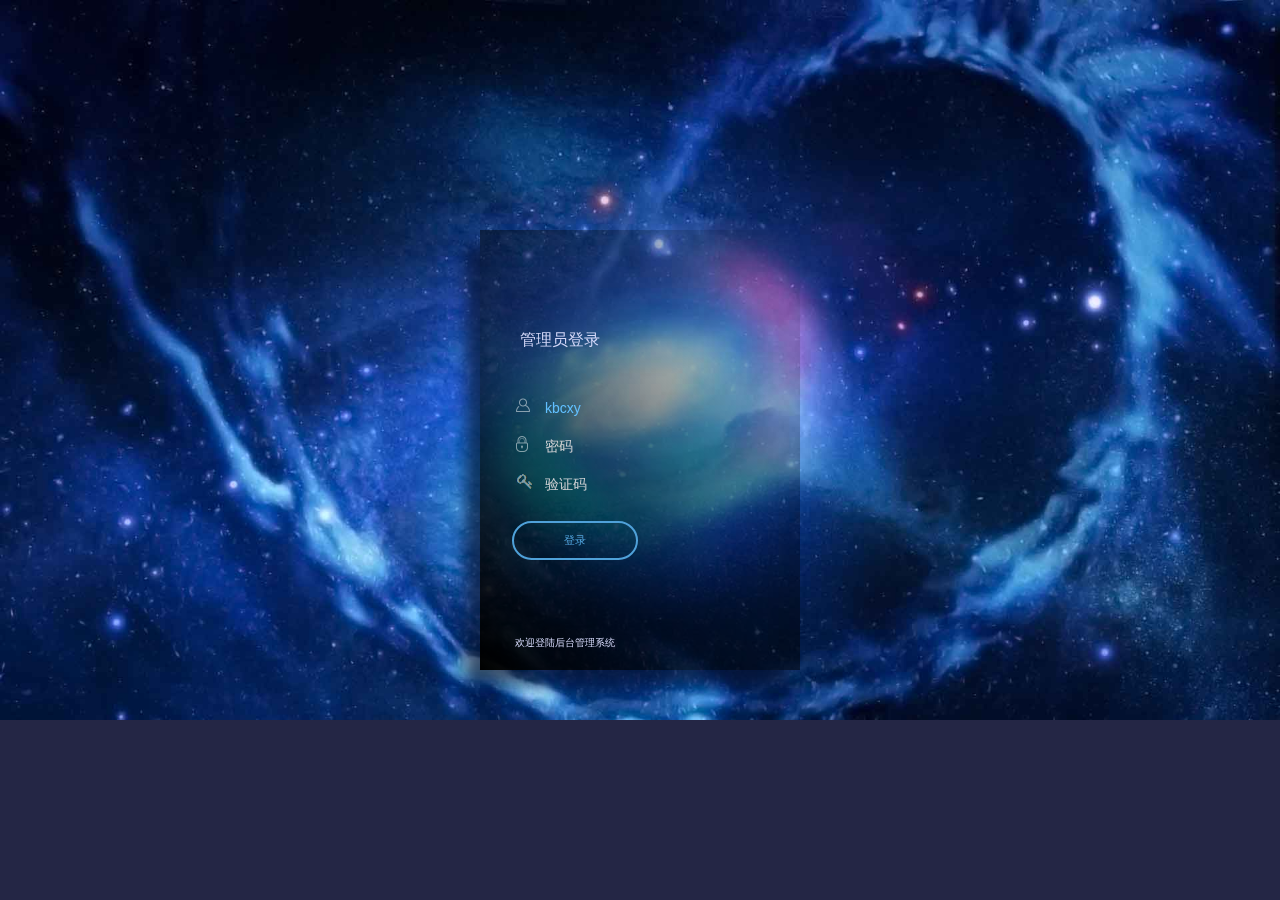
==== src/main/resources/static/index.html @ 149829fb "添加前端页面" ====
<!DOCTYPE html PUBLIC "-//W3C//DTD XHTML 1.0 Transitional//EN" "http://www.w3.org/TR/xhtml1/DTD/xhtml1-transitional.dtd">

<html xmlns="http://www.w3.org/1999/xhtml" >
<head>
	<meta charset="UTF-8">
	<meta http-equiv="X-UA-Compatible" content="IE=edge,chrome=1"> 
	<meta name="viewport" content="width=device-width, initial-scale=1.0">
    <meta http-equiv="pragma" content="no-cache">
    <meta http-equiv="cache-control" content="no-cache">
    <meta http-equiv="expires" content="0"> 
	<title>登录界面</title>
    <link href="css/default.css" rel="stylesheet" type="text/css" />
	<!--必要样式-->
    <link href="css/styles.css" rel="stylesheet" type="text/css" />
    <link href="css/demo.css" rel="stylesheet" type="text/css" />
    <link href="css/loaders.css" rel="stylesheet" type="text/css" />
</head>
<body>
	<div class='login'>
	  <div class='login_title'>
	    <span>管理员登录</span>
	  </div>
	  <div class='login_fields'>
	    <div class='login_fields__user'>
	      <div class='icon'>
	        <img alt="" src='img/user_icon_copy.png'>
	      </div>
	      <input name="login" placeholder='用户名' maxlength="16" type='text' autocomplete="off" value="kbcxy"/>
	        <div class='validation'>
	          <img alt="" src='img/tick.png'>
	        </div>
	    </div>
	    <div class='login_fields__password'>
	      <div class='icon'>
	        <img alt="" src='img/lock_icon_copy.png'>
	      </div>
	      <input name="pwd" placeholder='密码' maxlength="16" type='text' autocomplete="off">
	      <div class='validation'>
	        <img alt="" src='img/tick.png'>
	      </div>
	    </div>
	    <div class='login_fields__password'>
	      <div class='icon'>
	        <img alt="" src='img/key.png'>
	      </div>
	      <input name="code" placeholder='验证码' maxlength="4" type='text' name="ValidateNum" autocomplete="off">
	      <div class='validation' style="opacity: 1; right: -5px;top: -3px;">
          <canvas class="J_codeimg" id="myCanvas" onclick="Code();">对不起，您的浏览器不支持canvas，请下载最新版浏览器!</canvas>
	      </div>
	    </div>
	    <div class='login_fields__submit'>
	      <input type='button' value='登录'>
	    </div>
	  </div>
	  <div class='success'>
	  </div>
	  <div class='disclaimer'>
	    <p>欢迎登陆后台管理系统</p>
	  </div>
	</div>
	<div class='authent'>
	  <div class="loader" style="height: 44px;width: 44px;margin-left: 28px;">
        <div class="loader-inner ball-clip-rotate-multiple">
            <div></div>
            <div></div>
            <div></div>
        </div>
        </div>
	  <p>认证中...</p>
	</div>
	<div class="OverWindows"></div>
    <link href="layui/css/layui.css" rel="stylesheet" type="text/css" />
	<script src="http://www.jq22.com/jquery/jquery-1.10.2.js"></script>
	<script type="text/javascript" src="js/jquery-ui.min.js"></script>
	<script type="text/javascript" src='js/stopExecutionOnTimeout.js?t=1'></script>
    <script src="layui/layui.js" type="text/javascript"></script>
    <script src="js/Particleground.js" type="text/javascript"></script>
    <script src="Js/Treatment.js" type="text/javascript"></script>
    <script src="js/jquery.mockjax.js" type="text/javascript"></script>
	<script type="text/javascript">
		var canGetCookie = 0;//是否支持存储Cookie 0 不支持 1 支持
		var ajaxmockjax = 1;//是否启用虚拟Ajax的请求响 0 不启用  1 启用
		//默认账号密码
		
		var truelogin = "kbcxy";
		var truepwd = "mcwjs";
		
		var CodeVal = 0;
	    Code();
	    function Code() {
			if(canGetCookie == 1){
				createCode("AdminCode");
				var AdminCode = getCookieValue("AdminCode");
				showCheck(AdminCode);
			}else{
				showCheck(createCode(""));
			}
	    }
	    function showCheck(a) {
			CodeVal = a;
	        var c = document.getElementById("myCanvas");
	        var ctx = c.getContext("2d");
	        ctx.clearRect(0, 0, 1000, 1000);
	        ctx.font = "80px 'Hiragino Sans GB'";
	        ctx.fillStyle = "#E8DFE8";
	        ctx.fillText(a, 0, 100);
	    }
	    $(document).keypress(function (e) {
	        // 回车键事件  
	        if (e.which == 13) {
	            $('input[type="button"]').click();
	        }
	    });
	    //粒子背景特效
	    $('body').particleground({
	        dotColor: '#E8DFE8',
	        lineColor: '#133b88'
	    });
	    $('input[name="pwd"]').focus(function () {
	        $(this).attr('type', 'password');
	    });
	    $('input[type="text"]').focus(function () {
	        $(this).prev().animate({ 'opacity': '1' }, 200);
	    });
	    $('input[type="text"],input[type="password"]').blur(function () {
	        $(this).prev().animate({ 'opacity': '.5' }, 200);
	    });
	    $('input[name="login"],input[name="pwd"]').keyup(function () {
	        var Len = $(this).val().length;
	        if (!$(this).val() == '' && Len >= 5) {
	            $(this).next().animate({
	                'opacity': '1',
	                'right': '30'
	            }, 200);
	        } else {
	            $(this).next().animate({
	                'opacity': '0',
	                'right': '20'
	            }, 200);
	        }
	    });
	    var open = 0;
	    layui.use('layer', function () {
			var msgalert = '默认账号:' + truelogin + '<br/> 默认密码:' + truepwd;
    		var index = layer.alert(msgalert, { icon: 6, time: 4000, offset: 't', closeBtn: 0, title: '友情提示', btn: [], anim: 2, shade: 0 });  
			layer.style(index, {
				color: '#777'
			}); 
	        //非空验证
	        $('input[type="button"]').click(function () {
	            var login = $('input[name="login"]').val();
	            var pwd = $('input[name="pwd"]').val();
	            var code = $('input[name="code"]').val();
	            if (login == '') {
	                ErroAlert('请输入您的账号');
	            } else if (pwd == '') {
	                ErroAlert('请输入密码');
	            } else if (code == '' || code.length != 4) {
	                ErroAlert('输入验证码');
	            } else {
	                //认证中..
	                fullscreen();
	                $('.login').addClass('test'); //倾斜特效
	                setTimeout(function () {
	                    $('.login').addClass('testtwo'); //平移特效
	                }, 300);
	                setTimeout(function () {
	                    $('.authent').show().animate({ right: -320 }, {
	                        easing: 'easeOutQuint',
	                        duration: 600,
	                        queue: false
	                    });
	                    $('.authent').animate({ opacity: 1 }, {
	                        duration: 200,
	                        queue: false
	                    }).addClass('visible');
	                }, 500);

	                //登陆
	                var JsonData = { login: login, pwd: pwd, code: code };
					//此处做为ajax内部判断
					var url = "";
					if(JsonData.login == truelogin && JsonData.pwd == truepwd && JsonData.code.toUpperCase() == CodeVal.toUpperCase()){
						url = "Ajax/Login";
					}else{
						url = "Ajax/LoginFalse";
					}
					
					
	                AjaxPost(url, JsonData,
	                                function () {
	                                    //ajax加载中
	                                },
	                                function (data) {
	                                    //ajax返回 
	                                    //认证完成
	                                    setTimeout(function () {
	                                        $('.authent').show().animate({ right: 90 }, {
	                                            easing: 'easeOutQuint',
	                                            duration: 600,
	                                            queue: false
	                                        });
	                                        $('.authent').animate({ opacity: 0 }, {
	                                            duration: 200,
	                                            queue: false
	                                        }).addClass('visible');
	                                        $('.login').removeClass('testtwo'); //平移特效
	                                    }, 2000);
	                                    setTimeout(function () {
	                                        $('.authent').hide();
	                                        $('.login').removeClass('test');
	                                        if (data.Status == 'ok') {
	                                            //登录成功
	                                            $('.login div').fadeOut(100);
	                                            $('.success').fadeIn(1000);
	                                            $('.success').html(data.Text);
												//跳转操作
												
	                                        } else {
	                                            AjaxErro(data);
	                                        }
	                                    }, 2400);
	                                })
	            }
	        })
	    })
	    var fullscreen = function () {
	        elem = document.body;
	        if (elem.webkitRequestFullScreen) {
	            elem.webkitRequestFullScreen();
	        } else if (elem.mozRequestFullScreen) {
	            elem.mozRequestFullScreen();
	        } else if (elem.requestFullScreen) {
	            elem.requestFullscreen();
	        } else {
	            //浏览器不支持全屏API或已被禁用  
	        }
	    }  
		if(ajaxmockjax == 1){
			$.mockjax({  
				url: 'Ajax/Login',  
				status: 200,  
				responseTime: 50,          
				responseText: {"Status":"ok","Text":"登陆成功<br /><br />欢迎回来"}  
			}); 
			$.mockjax({  
				url: 'Ajax/LoginFalse',  
				status: 200,  
				responseTime: 50,          
				responseText: {"Status":"Erro","Erro":"账号名或密码或验证码有误"}
			});   
		}
    </script>
</body>
</html>
---- src/main/resources/static/css/default.css ----
@font-face {
	font-family: 'icomoon';
	src:url('/Admin/Login/fonts/icomoon.eot?rretjt');
	src:url('/Admin/Login/fonts/icomoon.eot?#iefixrretjt') format('embedded-opentype'),
		url('/Admin/Login/fonts/icomoon.woff?rretjt') format('woff'),
		url('/Admin/Login/fonts/icomoon.ttf?rretjt') format('truetype'),
		url('/Admin/Login/fonts/icomoon.svg?rretjt#icomoon') format('svg');
	font-weight: normal;
	font-style: normal;
}

[class^="icon-"], [class*=" icon-"] {
	font-family: 'icomoon';
	speak: none;
	font-style: normal;
	font-weight: normal;
	font-variant: normal;
	text-transform: none;
	line-height: 1;

	/* Better Font Rendering =========== */
	-webkit-font-smoothing: antialiased;
	-moz-osx-font-smoothing: grayscale;
}

body, html {padding: 0; margin: 0;}


/* Clearfix hack by Nicolas Gallagher: http://nicolasgallagher.com/micro-clearfix-hack/ */
.clearfix:before,
.clearfix:after {
	content: " ";
	display: table;
}

.clearfix:after {
	clear: both;
}

body{
	font-family: "Segoe UI", "Lucida Grande", Helvetica, Arial, "Microsoft YaHei", FreeSans, Arimo, "Droid Sans", "wenquanyi micro hei", "Hiragino Sans GB", "Hiragino Sans GB W3", "FontAwesome", sans-serif;
}
a{color: #2fa0ec;text-decoration: none;outline: none;}
a:hover,a:focus{color:#74777b;}
---- src/main/resources/static/css/styles.css ----
body {
  -webkit-perspective: 800px;
          perspective: 800px;
  height: 100vh;
  margin: 0;
  overflow: hidden;
  font-family: 'Gudea', sans-serif;
  background: #EA5C54;
  /* Old browsers */
  /* FF3.6+ */
 
  /* W3C */
  filter: progid:DXImageTransform.Microsoft.gradient( startColorstr='#EA5C54 ', endColorstr='#bb6dec',GradientType=1 );
  /* IE6-9 fallback on horizontal gradient */
}
body ::-webkit-input-placeholder {
  color: #4E546D;
}
body .authent {
  box-shadow: 0px 20px 30px 3px rgba(0, 0, 0, 0.55);
  display: none;
  background: #35394a;
  /* Old browsers */
  /* FF3.6+ */

  /* Chrome10+,Safari5.1+ */
  /* Opera 11.10+ */
  /* IE10+ */
  background: linear-gradient(230deg, rgba(53, 57, 74, 0) 0%, rgb(0, 0, 0) 100%);
  /* W3C */
  filter: progid:DXImageTransform.Microsoft.gradient( startColorstr='rgba(53, 57, 74, 0)', endColorstr='rgb(0, 0, 0)',GradientType=1 );
  /* IE6-9 fallback on horizontal gradient */
  position: absolute;
  left: 0;
  right: 90px;
  margin: auto;
  width: 100px;
  color: white;
  text-transform: uppercase;
  letter-spacing: 1px;
  text-align: center;
  padding: 20px 70px;
  top: 200px;
  bottom: 0;
  height: 70px;
  opacity: 0;
}
body .authent p {
  text-align: center;
  color: white;
}
body .success {
  display: none;
  color: #d5d8e2;
}
body .success p {
  font-size: 14px;
}
body p {
  color: #D3D7F7;
  font-size: 10px;
  text-align: left;
}
body .testtwo {
  left: -320px !important;
}
body .test {
  box-shadow: 0px 20px 30px 3px rgba(0, 0, 0, 0.55);
  pointer-events: none;
  top: -100px !important;
  -webkit-transform: rotateX(70deg) scale(0.8) !important;
          transform: rotateX(70deg) scale(0.8) !important;
  opacity: .6 !important;
  -webkit-filter: blur(1px);
          filter: blur(1px);
}
body .login 
{
  box-shadow: -15px 15px 15px rgba(6, 17, 47, 0.7);
  opacity: 1;
  top: 20px;
  -webkit-transition-timing-function: cubic-bezier(0.68, -0.25, 0.265, 0.85);
  -webkit-transition-property: -webkit-transform,opacity,box-shadow,top,left;
          transition-property: transform,opacity,box-shadow,top,left;
  -webkit-transition-duration: .5s;
          transition-duration: .5s;
  -webkit-transform-origin: 161px 100%;
      -ms-transform-origin: 161px 100%;
          transform-origin: 161px 100%;
  -webkit-transform: rotateX(0deg);
          transform: rotateX(0deg);
  position: relative;
  width: 240px;
  /*border-top: 2px solid #D8312A;*/
  height: 300px;
  position: absolute;
  left: 0;
  right: 0;
  margin: auto;
  top: 0;
  bottom: 0;
  padding: 100px 40px 40px 40px;
  background: #35394a;
  /* Old browsers */
  /* FF3.6+ */
  background: -webkit-gradient(linear, left bottom, right top, color-stop(0%, #35394a), color-stop(100%, rgb(0, 0, 0)));
  /* Chrome,Safari4+ */
  background: -webkit-linear-gradient(230deg, rgba(53, 57, 74, 0) 0%, rgb(0, 0, 0) 100%);
  /* Chrome10+,Safari5.1+ */
  /* Opera 11.10+ */
  /* IE10+ */
  background: linear-gradient(230deg, rgba(53, 57, 74, 0) 0%, rgb(0, 0, 0) 100%);
  /* W3C */
  filter: progid:DXImageTransform.Microsoft.gradient( startColorstr='rgba(53, 57, 74, 0)', endColorstr='rgb(0, 0, 0)',GradientType=1 );
  /* IE6-9 fallback on horizontal gradient */
}
body .login .validation {
  position: absolute;
  z-index: 1;
  right: 10px;
  top: 14px;
  opacity: 0;
}
body .login .disclaimer {
  position: absolute;
  bottom: 20px;
  left: 35px;
  width: 250px;
}
body .login_title {
  color: #D3D7F7;
  height: 60px;
  text-align: left;
  font-size: 16px;
}
body .login_fields {
  height: 208px;
  position: absolute;
  left: 0;
}
body .login_fields .icon {
  position: absolute;
  z-index: 1;
  left: 36px;
  top: 8px;
  opacity: .5;
}
body .login_fields input[type='password'],body .login_fields input[type='text'] {
  color: #61BFFF !important;
}
body .login_fields input[type='text'], body .login_fields input[type='password'] {
  color: #afb1be;
  width: 190px;
  margin-top: -2px;
  background: rgba(57, 61, 82, 0);
  left: 0;
  padding: 10px 65px;
  border-top: 2px solid rgba(57, 61, 82, 0);
  border-bottom: 2px solid rgba(57, 61, 82, 0);
  border-right: none;
  border-left: none;
  outline: none;
  font-family: 'Gudea', sans-serif;
  box-shadow: none;
}
body .login_fields__user, body .login_fields__password {
  position: relative;
}
body .login_fields__submit {
  position: relative;
  top: 17px;
  left: 0;
  width: 80%;
  right: 0;
  margin: auto;
}
body .login_fields__submit .forgot {
  float: right;
  font-size: 10px;
  margin-top: 11px;
  text-decoration: underline;
}
body .login_fields__submit .forgot a {
  color: #606479;
}
body .login_fields__submit input {
  border-radius: 50px;
  background: transparent;
  padding: 10px 50px;
  border: 2px solid #4FA1D9;
  color: #4FA1D9;
  text-transform: uppercase;
  font-size: 11px;
  -webkit-transition-property: background,color;
          transition-property: background,color;
  -webkit-transition-duration: .2s;
          transition-duration: .2s;
}
body .login_fields__submit input:focus {
  box-shadow: none;
  outline: none;
}
body .login_fields__submit input:hover {
  color: white;
  background: #4FA1D9;
  cursor: pointer;
  -webkit-transition-property: background,color;
          transition-property: background,color;
  -webkit-transition-duration: .2s;
          transition-duration: .2s;
}

/* Color Schemes */
.love {
  position: absolute;
  right: 20px;
  bottom: 0px;
  font-size: 11px;
  font-weight: normal;
}
.love p {
  color: white;
  font-weight: normal;
  font-family: 'Open Sans', sans-serif;
}
.love a {
  color: white;
  font-weight: 700;
  text-decoration: none;
}
.love img {
  position: relative;
  top: 3px;
  margin: 0px 4px;
  width: 10px;
}

.brand {
  position: absolute;
  left: 20px;
  bottom: 14px;
}
.brand img {
  width: 30px;
}
---- src/main/resources/static/css/demo.css ----
/**
*
*
*/

:-moz-placeholder { /* Mozilla Firefox 4 to 18 */
    color: #CECFD2; opacity:1; 
}

::-moz-placeholder { /* Mozilla Firefox 19+ */
    color: #CECFD2;opacity:1;
}

input:-ms-input-placeholder{
    color: #CECFD2;opacity:1;
}

input::-webkit-input-placeholder{
    color: #CECFD2;opacity:1;
}
html, body { padding: 0; margin: 0; height: 100%; font-size: 16px; background-repeat: no-repeat; background-position: left top; background-color: #242645; color: #fff; font-family: 'Source Sans Pro'; background-size: 100%; background-image: url(../img/Starry.jpg); }

h1 {
	font-size: 2.8em;
	font-weight: 700;
	letter-spacing: -1px;
	margin: 0.6rem 0; 
}
h1 > span {font-weight: 300; }
h2 {
	font-size: 1.15em;
	font-weight: 300;
	margin: 0.3rem 0; 
}
main {
	width: 95%;
	max-width: 1000px;
	margin: 4em auto;
	opacity: 0; 
}
main.loaded {transition: opacity .25s linear;opacity: 1; }
main header {width: 100%; }
main header > div {width: 50%; }
main header > .left, main header > .right {height: 100%; }
main .loaders {
	width: 100%;
	box-sizing: border-box;
	display: flex;
	flex: 0 1 auto;
	flex-direction: row;
	flex-wrap: wrap;
}
main .loaders .loader {
	box-sizing: border-box;
	display: flex;
	flex: 0 1 auto;
	flex-direction: column;
	flex-grow: 1;
	flex-shrink: 0;
	flex-basis: 25%;
	max-width: 25%;
	height: 200px;
	align-items: center;
	justify-content: center;
}
.J_codeimg
{
        width: 85px;
    height: 36px;
    padding: 3px;
    z-index: 0;
    color:#FFF;
}
---- src/main/resources/static/css/loaders.css ----
/**
 *
 * All animations must live in their own file
 * in the animations directory and be included
 * here.
 *
 */
/**
 * Styles shared by multiple animations
 */
@-webkit-keyframes scale {
  0% {
    -webkit-transform: scale(1);
            transform: scale(1);
    opacity: 1; }

  45% {
    -webkit-transform: scale(0.1);
            transform: scale(0.1);
    opacity: 0.7; }

  80% {
    -webkit-transform: scale(1);
            transform: scale(1);
    opacity: 1; } }
@keyframes scale {
  0% {
    -webkit-transform: scale(1);
            transform: scale(1);
    opacity: 1; }

  45% {
    -webkit-transform: scale(0.1);
            transform: scale(0.1);
    opacity: 0.7; }

  80% {
    -webkit-transform: scale(1);
            transform: scale(1);
    opacity: 1; } }

.ball-pulse > div:nth-child(0) {
  -webkit-animation: scale 0.75s 0s infinite cubic-bezier(.2, .68, .18, 1.08);
          animation: scale 0.75s 0s infinite cubic-bezier(.2, .68, .18, 1.08); }
.ball-pulse > div:nth-child(1) {
  -webkit-animation: scale 0.75s 0.12s infinite cubic-bezier(.2, .68, .18, 1.08);
          animation: scale 0.75s 0.12s infinite cubic-bezier(.2, .68, .18, 1.08); }
.ball-pulse > div:nth-child(2) {
  -webkit-animation: scale 0.75s 0.24s infinite cubic-bezier(.2, .68, .18, 1.08);
          animation: scale 0.75s 0.24s infinite cubic-bezier(.2, .68, .18, 1.08); }
.ball-pulse > div:nth-child(3) {
  -webkit-animation: scale 0.75s 0.36s infinite cubic-bezier(.2, .68, .18, 1.08);
          animation: scale 0.75s 0.36s infinite cubic-bezier(.2, .68, .18, 1.08); }
.ball-pulse > div {
  background-color: #fff;
  width: 15px;
  height: 15px;
  border-radius: 100%;
  margin: 2px;
  -webkit-animation-fill-mode: both;
          animation-fill-mode: both;
  display: inline-block; }

@-webkit-keyframes ball-pulse-sync {
  33% {
    -webkit-transform: translateY(10px);
            transform: translateY(10px); }

  66% {
    -webkit-transform: translateY(-10px);
            transform: translateY(-10px); }

  100% {
    -webkit-transform: translateY(0);
            transform: translateY(0); } }

@keyframes ball-pulse-sync {
  33% {
    -webkit-transform: translateY(10px);
            transform: translateY(10px); }

  66% {
    -webkit-transform: translateY(-10px);
            transform: translateY(-10px); }

  100% {
    -webkit-transform: translateY(0);
            transform: translateY(0); } }

.ball-pulse-sync > div:nth-child(0) {
  -webkit-animation: ball-pulse-sync 0.6s 0s infinite ease-in-out;
          animation: ball-pulse-sync 0.6s 0s infinite ease-in-out; }
.ball-pulse-sync > div:nth-child(1) {
  -webkit-animation: ball-pulse-sync 0.6s 0.07s infinite ease-in-out;
          animation: ball-pulse-sync 0.6s 0.07s infinite ease-in-out; }
.ball-pulse-sync > div:nth-child(2) {
  -webkit-animation: ball-pulse-sync 0.6s 0.14s infinite ease-in-out;
          animation: ball-pulse-sync 0.6s 0.14s infinite ease-in-out; }
.ball-pulse-sync > div:nth-child(3) {
  -webkit-animation: ball-pulse-sync 0.6s 0.21s infinite ease-in-out;
          animation: ball-pulse-sync 0.6s 0.21s infinite ease-in-out; }
.ball-pulse-sync > div {
  background-color: #fff;
  width: 15px;
  height: 15px;
  border-radius: 100%;
  margin: 2px;
  -webkit-animation-fill-mode: both;
          animation-fill-mode: both;
  display: inline-block; }

@-webkit-keyframes ball-scale {
  0% {
    -webkit-transform: scale(0);
            transform: scale(0); }

  100% {
    -webkit-transform: scale(1);
            transform: scale(1);
    opacity: 0; } }

@keyframes ball-scale {
  0% {
    -webkit-transform: scale(0);
            transform: scale(0); }

  100% {
    -webkit-transform: scale(1);
            transform: scale(1);
    opacity: 0; } }

.ball-scale > div {
  background-color: #fff;
  width: 15px;
  height: 15px;
  border-radius: 100%;
  margin: 2px;
  -webkit-animation-fill-mode: both;
          animation-fill-mode: both;
  display: inline-block;
  height: 60px;
  width: 60px;
  -webkit-animation: ball-scale 1s 0s ease-in-out infinite;
          animation: ball-scale 1s 0s ease-in-out infinite; }

@-webkit-keyframes rotate {
  0% {
    -webkit-transform: rotate(0deg);
            transform: rotate(0deg); }

  50% {
    -webkit-transform: rotate(180deg);
            transform: rotate(180deg); }

  100% {
    -webkit-transform: rotate(360deg);
            transform: rotate(360deg); } }

@keyframes rotate {
  0% {
    -webkit-transform: rotate(0deg);
            transform: rotate(0deg); }

  50% {
    -webkit-transform: rotate(180deg);
            transform: rotate(180deg); }

  100% {
    -webkit-transform: rotate(360deg);
            transform: rotate(360deg); } }

.ball-rotate {
  position: relative; }
  .ball-rotate > div {
    background-color: #fff;
    width: 15px;
    height: 15px;
    border-radius: 100%;
    margin: 2px;
    -webkit-animation-fill-mode: both;
            animation-fill-mode: both;
    position: relative; }
    .ball-rotate > div:first-child {
      -webkit-animation: rotate 1s 0s cubic-bezier(.7, -.13, .22, .86) infinite;
              animation: rotate 1s 0s cubic-bezier(.7, -.13, .22, .86) infinite; }
    .ball-rotate > div:before, .ball-rotate > div:after {
      background-color: #fff;
      width: 15px;
      height: 15px;
      border-radius: 100%;
      margin: 2px;
      content: "";
      position: absolute;
      opacity: 0.8; }
    .ball-rotate > div:before {
      top: 0px;
      left: -28px; }
    .ball-rotate > div:after {
      top: 0px;
      left: 25px; }

@keyframes rotate {
  0% {
    -webkit-transform: rotate(0deg) scale(1);
            transform: rotate(0deg) scale(1); }

  50% {
    -webkit-transform: rotate(180deg) scale(0.6);
            transform: rotate(180deg) scale(0.6); }

  100% {
    -webkit-transform: rotate(360deg) scale(1);
            transform: rotate(360deg) scale(1); } }

.ball-clip-rotate > div {
  background-color: #fff;
  width: 15px;
  height: 15px;
  border-radius: 100%;
  margin: 2px;
  -webkit-animation-fill-mode: both;
          animation-fill-mode: both;
  border: 2px solid #fff;
  border-bottom-color: transparent;
  height: 25px;
  width: 25px;
  background: transparent !important;
  display: inline-block;
  -webkit-animation: rotate 0.75s 0s linear infinite;
          animation: rotate 0.75s 0s linear infinite; }

@keyframes rotate {
  0% {
    -webkit-transform: rotate(0deg) scale(1);
            transform: rotate(0deg) scale(1); }

  50% {
    -webkit-transform: rotate(180deg) scale(0.6);
            transform: rotate(180deg) scale(0.6); }

  100% {
    -webkit-transform: rotate(360deg) scale(1);
            transform: rotate(360deg) scale(1); } }

@keyframes scale {
  30% {
    -webkit-transform: scale(0.3);
            transform: scale(0.3); }

  100% {
    -webkit-transform: scale(1);
            transform: scale(1); } }

.ball-clip-rotate-pulse {
  position: relative;
  -webkit-transform: translateY(-15px);
      -ms-transform: translateY(-15px);
          transform: translateY(-15px); }
  .ball-clip-rotate-pulse > div {
    -webkit-animation-fill-mode: both;
            animation-fill-mode: both;
    position: absolute;
    top: 0px;
    left: 0px;
    border-radius: 100%; }
    .ball-clip-rotate-pulse > div:first-child {
      background: #fff;
      height: 16px;
      width: 16px;
      top: 9px;
      left: 9px;
      -webkit-animation: scale 1s 0s cubic-bezier(.09, .57, .49, .9) infinite;
              animation: scale 1s 0s cubic-bezier(.09, .57, .49, .9) infinite; }
    .ball-clip-rotate-pulse > div:last-child {
      position: absolute;
      border: 2px solid #fff;
      width: 30px;
      height: 30px;
      background: transparent;
      border: 2px solid;
      border-color: #fff transparent #fff transparent;
      -webkit-animation: rotate 1s 0s cubic-bezier(.09, .57, .49, .9) infinite;
              animation: rotate 1s 0s cubic-bezier(.09, .57, .49, .9) infinite;
      -webkit-animation-duration: 1s;
              animation-duration: 1s; }

@keyframes rotate {
  0% {
    -webkit-transform: rotate(0deg) scale(1);
            transform: rotate(0deg) scale(1); }

  50% {
    -webkit-transform: rotate(180deg) scale(0.6);
            transform: rotate(180deg) scale(0.6); }

  100% {
    -webkit-transform: rotate(360deg) scale(1);
            transform: rotate(360deg) scale(1); } }

.ball-clip-rotate-multiple {
  position: relative; }
  .ball-clip-rotate-multiple > div {
    -webkit-animation-fill-mode: both;
            animation-fill-mode: both;
    position: absolute;
    left: 0px;
    top: 0px;
    border: 2px solid #fff;
    border-bottom-color: transparent;
    border-top-color: transparent;
    border-radius: 100%;
    height: 35px;
    width: 35px;
    -webkit-animation: rotate 1s 0s ease-in-out infinite;
            animation: rotate 1s 0s ease-in-out infinite; }
    .ball-clip-rotate-multiple > div:last-child {
      display: inline-block;
      top: 10px;
      left: 10px;
      width: 15px;
      height: 15px;
      -webkit-animation-duration: 0.5s;
              animation-duration: 0.5s;
      border-color: #fff transparent #fff transparent;
      -webkit-animation-direction: reverse;
              animation-direction: reverse; }

@-webkit-keyframes ball-scale-ripple {
  0% {
    -webkit-transform: scale(0.1);
            transform: scale(0.1);
    opacity: 1; }

  70% {
    -webkit-transform: scale(1);
            transform: scale(1);
    opacity: 0.7; }

  100% {
    opacity: 0.0; } }

@keyframes ball-scale-ripple {
  0% {
    -webkit-transform: scale(0.1);
            transform: scale(0.1);
    opacity: 1; }

  70% {
    -webkit-transform: scale(1);
            transform: scale(1);
    opacity: 0.7; }

  100% {
    opacity: 0.0; } }

.ball-scale-ripple > div {
  -webkit-animation-fill-mode: both;
          animation-fill-mode: both;
  height: 50px;
  width: 50px;
  border-radius: 100%;
  border: 2px solid #fff;
  -webkit-animation: ball-scale-ripple 1s 0s infinite cubic-bezier(.21, .53, .56, .8);
          animation: ball-scale-ripple 1s 0s infinite cubic-bezier(.21, .53, .56, .8); }

@-webkit-keyframes ball-scale-ripple-multiple {
  0% {
    -webkit-transform: scale(0.1);
            transform: scale(0.1);
    opacity: 1; }

  70% {
    -webkit-transform: scale(1);
            transform: scale(1);
    opacity: 0.7; }

  100% {
    opacity: 0.0; } }

@keyframes ball-scale-ripple-multiple {
  0% {
    -webkit-transform: scale(0.1);
            transform: scale(0.1);
    opacity: 1; }

  70% {
    -webkit-transform: scale(1);
            transform: scale(1);
    opacity: 0.7; }

  100% {
    opacity: 0.0; } }

.ball-scale-ripple-multiple {
  position: relative;
  -webkit-transform: translateY(-25px);
      -ms-transform: translateY(-25px);
          transform: translateY(-25px); }
  .ball-scale-ripple-multiple > div:nth-child(0) {
    -webkit-animation-delay: -0.2s;
            animation-delay: -0.2s; }
  .ball-scale-ripple-multiple > div:nth-child(1) {
    -webkit-animation-delay: 0s;
            animation-delay: 0s; }
  .ball-scale-ripple-multiple > div:nth-child(2) {
    -webkit-animation-delay: 0.2s;
            animation-delay: 0.2s; }
  .ball-scale-ripple-multiple > div:nth-child(3) {
    -webkit-animation-delay: 0.4s;
            animation-delay: 0.4s; }
  .ball-scale-ripple-multiple > div {
    -webkit-animation-fill-mode: both;
            animation-fill-mode: both;
    position: absolute;
    top: 0;
    left: 0;
    width: 50px;
    height: 50px;
    border-radius: 100%;
    border: 2px solid #fff;
    -webkit-animation: ball-scale-ripple-multiple 1.25s 0s infinite cubic-bezier(.21, .53, .56, .8);
            animation: ball-scale-ripple-multiple 1.25s 0s infinite cubic-bezier(.21, .53, .56, .8); }

@-webkit-keyframes ball-beat {
  50% {
    opacity: 0.2;
    -webkit-transform: scale(0.75);
            transform: scale(0.75); }

  100% {
    opacity: 1;
    -webkit-transform: scale(1);
            transform: scale(1); } }

@keyframes ball-beat {
  50% {
    opacity: 0.2;
    -webkit-transform: scale(0.75);
            transform: scale(0.75); }

  100% {
    opacity: 1;
    -webkit-transform: scale(1);
            transform: scale(1); } }

.ball-beat > div {
  background-color: #fff;
  width: 15px;
  height: 15px;
  border-radius: 100%;
  margin: 2px;
  -webkit-animation-fill-mode: both;
          animation-fill-mode: both;
  display: inline-block;
  -webkit-animation: ball-beat 0.7s 0s infinite linear;
          animation: ball-beat 0.7s 0s infinite linear; }
  .ball-beat > div:nth-child(2n-1) {
    -webkit-animation-delay: 0.35s !important;
            animation-delay: 0.35s !important; }

@-webkit-keyframes ball-scale-multiple {
  0% {
    -webkit-transform: scale(0);
            transform: scale(0);
    opacity: 0; }

  5% {
    opacity: 1; }

  100% {
    -webkit-transform: scale(1);
            transform: scale(1);
    opacity: 0; } }

@keyframes ball-scale-multiple {
  0% {
    -webkit-transform: scale(0);
            transform: scale(0);
    opacity: 0; }

  5% {
    opacity: 1; }

  100% {
    -webkit-transform: scale(1);
            transform: scale(1);
    opacity: 0; } }

.ball-scale-multiple {
  position: relative;
  -webkit-transform: translateY(-30px);
      -ms-transform: translateY(-30px);
          transform: translateY(-30px); }
  .ball-scale-multiple > div:nth-child(2) {
    -webkit-animation-delay: 0.2s;
            animation-delay: 0.2s; }
  .ball-scale-multiple > div:nth-child(3) {
    -webkit-animation-delay: 0.4s;
            animation-delay: 0.4s; }
  .ball-scale-multiple > div {
    background-color: #fff;
    width: 15px;
    height: 15px;
    border-radius: 100%;
    margin: 2px;
    -webkit-animation-fill-mode: both;
            animation-fill-mode: both;
    position: absolute;
    left: 0px;
    top: 0px;
    opacity: 0;
    margin: 0;
    width: 60px;
    height: 60px;
    -webkit-animation: ball-scale-multiple 1s 0s linear infinite;
            animation: ball-scale-multiple 1s 0s linear infinite; }

@-webkit-keyframes ball-triangle-path-1 {
  33% {
    -webkit-transform: translate(25px, -50px);
            transform: translate(25px, -50px); }

  66% {
    -webkit-transform: translate(50px, 0px);
            transform: translate(50px, 0px); }

  100% {
    -webkit-transform: translate(0px, 0px);
            transform: translate(0px, 0px); } }

@keyframes ball-triangle-path-1 {
  33% {
    -webkit-transform: translate(25px, -50px);
            transform: translate(25px, -50px); }

  66% {
    -webkit-transform: translate(50px, 0px);
            transform: translate(50px, 0px); }

  100% {
    -webkit-transform: translate(0px, 0px);
            transform: translate(0px, 0px); } }

@-webkit-keyframes ball-triangle-path-2 {
  33% {
    -webkit-transform: translate(25px, 50px);
            transform: translate(25px, 50px); }

  66% {
    -webkit-transform: translate(-25px, 50px);
            transform: translate(-25px, 50px); }

  100% {
    -webkit-transform: translate(0px, 0px);
            transform: translate(0px, 0px); } }

@keyframes ball-triangle-path-2 {
  33% {
    -webkit-transform: translate(25px, 50px);
            transform: translate(25px, 50px); }

  66% {
    -webkit-transform: translate(-25px, 50px);
            transform: translate(-25px, 50px); }

  100% {
    -webkit-transform: translate(0px, 0px);
            transform: translate(0px, 0px); } }

@-webkit-keyframes ball-triangle-path-3 {
  33% {
    -webkit-transform: translate(-50px, 0px);
            transform: translate(-50px, 0px); }

  66% {
    -webkit-transform: translate(-25px, -50px);
            transform: translate(-25px, -50px); }

  100% {
    -webkit-transform: translate(0px, 0px);
            transform: translate(0px, 0px); } }

@keyframes ball-triangle-path-3 {
  33% {
    -webkit-transform: translate(-50px, 0px);
            transform: translate(-50px, 0px); }

  66% {
    -webkit-transform: translate(-25px, -50px);
            transform: translate(-25px, -50px); }

  100% {
    -webkit-transform: translate(0px, 0px);
            transform: translate(0px, 0px); } }

.ball-triangle-path {
  position: relative;
  -webkit-transform: translate(-25px, -25px);
      -ms-transform: translate(-25px, -25px);
          transform: translate(-25px, -25px); }
  .ball-triangle-path > div:nth-child(1) {
    -webkit-animation-name: ball-triangle-path-1;
            animation-name: ball-triangle-path-1;
    -webkit-animation-delay: 0;
            animation-delay: 0;
    -webkit-animation-duration: 2s;
            animation-duration: 2s;
    -webkit-animation-timing-function: ease-in-out;
            animation-timing-function: ease-in-out;
    -webkit-animation-iteration-count: infinite;
            animation-iteration-count: infinite; }
  .ball-triangle-path > div:nth-child(2) {
    -webkit-animation-name: ball-triangle-path-2;
            animation-name: ball-triangle-path-2;
    -webkit-animation-delay: 0;
            animation-delay: 0;
    -webkit-animation-duration: 2s;
            animation-duration: 2s;
    -webkit-animation-timing-function: ease-in-out;
            animation-timing-function: ease-in-out;
    -webkit-animation-iteration-count: infinite;
            animation-iteration-count: infinite; }
  .ball-triangle-path > div:nth-child(3) {
    -webkit-animation-name: ball-triangle-path-3;
            animation-name: ball-triangle-path-3;
    -webkit-animation-delay: 0;
            animation-delay: 0;
    -webkit-animation-duration: 2s;
            animation-duration: 2s;
    -webkit-animation-timing-function: ease-in-out;
            animation-timing-function: ease-in-out;
    -webkit-animation-iteration-count: infinite;
            animation-iteration-count: infinite; }
  .ball-triangle-path > div {
    -webkit-animation-fill-mode: both;
            animation-fill-mode: both;
    position: absolute;
    width: 10px;
    height: 10px;
    border-radius: 100%;
    border: 1px solid #fff; }
    .ball-triangle-path > div:nth-of-type(1) {
      top: 50px; }
    .ball-triangle-path > div:nth-of-type(2) {
      left: 25px; }
    .ball-triangle-path > div:nth-of-type(3) {
      top: 50px;
      left: 50px; }

@-webkit-keyframes ball-pulse-rise-even {
  0% {
    -webkit-transform: scale(1.1);
            transform: scale(1.1); }

  25% {
    -webkit-transform: translateY(-30px);
            transform: translateY(-30px); }

  50% {
    -webkit-transform: scale(0.4);
            transform: scale(0.4); }

  75% {
    -webkit-transform: translateY(30px);
            transform: translateY(30px); }

  100% {
    -webkit-transform: translateY(0);
            transform: translateY(0);
    -webkit-transform: scale(1);
            transform: scale(1); } }

@keyframes ball-pulse-rise-even {
  0% {
    -webkit-transform: scale(1.1);
            transform: scale(1.1); }

  25% {
    -webkit-transform: translateY(-30px);
            transform: translateY(-30px); }

  50% {
    -webkit-transform: scale(0.4);
            transform: scale(0.4); }

  75% {
    -webkit-transform: translateY(30px);
            transform: translateY(30px); }

  100% {
    -webkit-transform: translateY(0);
            transform: translateY(0);
    -webkit-transform: scale(1);
            transform: scale(1); } }

@-webkit-keyframes ball-pulse-rise-odd {
  0% {
    -webkit-transform: scale(0.4);
            transform: scale(0.4); }

  25% {
    -webkit-transform: translateY(30px);
            transform: translateY(30px); }

  50% {
    -webkit-transform: scale(1.1);
            transform: scale(1.1); }

  75% {
    -webkit-transform: translateY(-30px);
            transform: translateY(-30px); }

  100% {
    -webkit-transform: translateY(0);
            transform: translateY(0);
    -webkit-transform: scale(0.75);
            transform: scale(0.75); } }

@keyframes ball-pulse-rise-odd {
  0% {
    -webkit-transform: scale(0.4);
            transform: scale(0.4); }

  25% {
    -webkit-transform: translateY(30px);
            transform: translateY(30px); }

  50% {
    -webkit-transform: scale(1.1);
            transform: scale(1.1); }

  75% {
    -webkit-transform: translateY(-30px);
            transform: translateY(-30px); }

  100% {
    -webkit-transform: translateY(0);
            transform: translateY(0);
    -webkit-transform: scale(0.75);
            transform: scale(0.75); } }

.ball-pulse-rise > div {
  background-color: #fff;
  width: 15px;
  height: 15px;
  border-radius: 100%;
  margin: 2px;
  -webkit-animation-fill-mode: both;
          animation-fill-mode: both;
  display: inline-block;
  -webkit-animation-duration: 1s;
          animation-duration: 1s;
  -webkit-animation-timing-function: cubic-bezier(.15, .46, .9, .6);
          animation-timing-function: cubic-bezier(.15, .46, .9, .6);
  -webkit-animation-iteration-count: infinite;
          animation-iteration-count: infinite;
  -webkit-animation-delay: 0;
          animation-delay: 0; }
  .ball-pulse-rise > div:nth-child(2n) {
    -webkit-animation-name: ball-pulse-rise-even;
            animation-name: ball-pulse-rise-even; }
  .ball-pulse-rise > div:nth-child(2n-1) {
    -webkit-animation-name: ball-pulse-rise-odd;
            animation-name: ball-pulse-rise-odd; }

@-webkit-keyframes ball-grid-beat {
  50% {
    opacity: 0.7; }

  100% {
    opacity: 1; } }

@keyframes ball-grid-beat {
  50% {
    opacity: 0.7; }

  100% {
    opacity: 1; } }

.ball-grid-beat {
  width: 57px; }
  .ball-grid-beat > div:nth-child(1) {
    -webkit-animation-delay: 0.36s;
            animation-delay: 0.36s;
    -webkit-animation-duration: 0.96s;
            animation-duration: 0.96s; }
  .ball-grid-beat > div:nth-child(2) {
    -webkit-animation-delay: 0.4s;
            animation-delay: 0.4s;
    -webkit-animation-duration: 0.93s;
            animation-duration: 0.93s; }
  .ball-grid-beat > div:nth-child(3) {
    -webkit-animation-delay: 0.68s;
            animation-delay: 0.68s;
    -webkit-animation-duration: 1.19s;
            animation-duration: 1.19s; }
  .ball-grid-beat > div:nth-child(4) {
    -webkit-animation-delay: 0.41s;
            animation-delay: 0.41s;
    -webkit-animation-duration: 1.13s;
            animation-duration: 1.13s; }
  .ball-grid-beat > div:nth-child(5) {
    -webkit-animation-delay: 0.71s;
            animation-delay: 0.71s;
    -webkit-animation-duration: 1.34s;
            animation-duration: 1.34s; }
  .ball-grid-beat > div:nth-child(6) {
    -webkit-animation-delay: -0.15s;
            animation-delay: -0.15s;
    -webkit-animation-duration: 0.94s;
            animation-duration: 0.94s; }
  .ball-grid-beat > div:nth-child(7) {
    -webkit-animation-delay: -0.12s;
            animation-delay: -0.12s;
    -webkit-animation-duration: 1.2s;
            animation-duration: 1.2s; }
  .ball-grid-beat > div:nth-child(8) {
    -webkit-animation-delay: 0.01s;
            animation-delay: 0.01s;
    -webkit-animation-duration: 0.82s;
            animation-duration: 0.82s; }
  .ball-grid-beat > div:nth-child(9) {
    -webkit-animation-delay: 0.32s;
            animation-delay: 0.32s;
    -webkit-animation-duration: 1.19s;
            animation-duration: 1.19s; }
  .ball-grid-beat > div {
    background-color: #fff;
    width: 15px;
    height: 15px;
    border-radius: 100%;
    margin: 2px;
    -webkit-animation-fill-mode: both;
            animation-fill-mode: both;
    display: inline-block;
    float: left;
    -webkit-animation-name: ball-grid-beat;
            animation-name: ball-grid-beat;
    -webkit-animation-iteration-count: infinite;
            animation-iteration-count: infinite;
    -webkit-animation-delay: 0;
            animation-delay: 0; }

@-webkit-keyframes ball-grid-pulse {
  0% {
    -webkit-transform: scale(1);
            transform: scale(1); }

  50% {
    -webkit-transform: scale(0.5);
            transform: scale(0.5);
    opacity: 0.7; }

  100% {
    -webkit-transform: scale(1);
            transform: scale(1);
    opacity: 1; } }

@keyframes ball-grid-pulse {
  0% {
    -webkit-transform: scale(1);
            transform: scale(1); }

  50% {
    -webkit-transform: scale(0.5);
            transform: scale(0.5);
    opacity: 0.7; }

  100% {
    -webkit-transform: scale(1);
            transform: scale(1);
    opacity: 1; } }

.ball-grid-pulse {
  width: 57px; }
  .ball-grid-pulse > div:nth-child(1) {
    -webkit-animation-delay: -0.06s;
            animation-delay: -0.06s;
    -webkit-animation-duration: 0.72s;
            animation-duration: 0.72s; }
  .ball-grid-pulse > div:nth-child(2) {
    -webkit-animation-delay: 0.25s;
            animation-delay: 0.25s;
    -webkit-animation-duration: 1.02s;
            animation-duration: 1.02s; }
  .ball-grid-pulse > div:nth-child(3) {
    -webkit-animation-delay: -0.17s;
            animation-delay: -0.17s;
    -webkit-animation-duration: 1.28s;
            animation-duration: 1.28s; }
  .ball-grid-pulse > div:nth-child(4) {
    -webkit-animation-delay: 0.48s;
            animation-delay: 0.48s;
    -webkit-animation-duration: 1.42s;
            animation-duration: 1.42s; }
  .ball-grid-pulse > div:nth-child(5) {
    -webkit-animation-delay: 0.31s;
            animation-delay: 0.31s;
    -webkit-animation-duration: 1.45s;
            animation-duration: 1.45s; }
  .ball-grid-pulse > div:nth-child(6) {
    -webkit-animation-delay: 0.03s;
            animation-delay: 0.03s;
    -webkit-animation-duration: 1.18s;
            animation-duration: 1.18s; }
  .ball-grid-pulse > div:nth-child(7) {
    -webkit-animation-delay: 0.46s;
            animation-delay: 0.46s;
    -webkit-animation-duration: 0.87s;
            animation-duration: 0.87s; }
  .ball-grid-pulse > div:nth-child(8) {
    -webkit-animation-delay: 0.78s;
            animation-delay: 0.78s;
    -webkit-animation-duration: 1.45s;
            animation-duration: 1.45s; }
  .ball-grid-pulse > div:nth-child(9) {
    -webkit-animation-delay: 0.45s;
            animation-delay: 0.45s;
    -webkit-animation-duration: 1.06s;
            animation-duration: 1.06s; }
  .ball-grid-pulse > div {
    background-color: #fff;
    width: 15px;
    height: 15px;
    border-radius: 100%;
    margin: 2px;
    -webkit-animation-fill-mode: both;
            animation-fill-mode: both;
    display: inline-block;
    float: left;
    -webkit-animation-name: ball-grid-pulse;
            animation-name: ball-grid-pulse;
    -webkit-animation-iteration-count: infinite;
            animation-iteration-count: infinite;
    -webkit-animation-delay: 0;
            animation-delay: 0; }

@-webkit-keyframes ball-spin-fade-loader {
  50% {
    opacity: 0.3;
    -webkit-transform: scale(0.4);
            transform: scale(0.4); }

  100% {
    opacity: 1;
    -webkit-transform: scale(1);
            transform: scale(1); } }

@keyframes ball-spin-fade-loader {
  50% {
    opacity: 0.3;
    -webkit-transform: scale(0.4);
            transform: scale(0.4); }

  100% {
    opacity: 1;
    -webkit-transform: scale(1);
            transform: scale(1); } }

.ball-spin-fade-loader {
  position: relative; }
  .ball-spin-fade-loader > div:nth-child(1) {
    top: 25px;
    left: 0;
    -webkit-animation: ball-spin-fade-loader 1s 0s infinite linear;
            animation: ball-spin-fade-loader 1s 0s infinite linear; }
  .ball-spin-fade-loader > div:nth-child(2) {
    top: 17.04545px;
    left: 17.04545px;
    -webkit-animation: ball-spin-fade-loader 1s 0.12s infinite linear;
            animation: ball-spin-fade-loader 1s 0.12s infinite linear; }
  .ball-spin-fade-loader > div:nth-child(3) {
    top: 0;
    left: 25px;
    -webkit-animation: ball-spin-fade-loader 1s 0.24s infinite linear;
            animation: ball-spin-fade-loader 1s 0.24s infinite linear; }
  .ball-spin-fade-loader > div:nth-child(4) {
    top: -17.04545px;
    left: 17.04545px;
    -webkit-animation: ball-spin-fade-loader 1s 0.36s infinite linear;
            animation: ball-spin-fade-loader 1s 0.36s infinite linear; }
  .ball-spin-fade-loader > div:nth-child(5) {
    top: -25px;
    left: 0;
    -webkit-animation: ball-spin-fade-loader 1s 0.48s infinite linear;
            animation: ball-spin-fade-loader 1s 0.48s infinite linear; }
  .ball-spin-fade-loader > div:nth-child(6) {
    top: -17.04545px;
    left: -17.04545px;
    -webkit-animation: ball-spin-fade-loader 1s 0.6s infinite linear;
            animation: ball-spin-fade-loader 1s 0.6s infinite linear; }
  .ball-spin-fade-loader > div:nth-child(7) {
    top: 0;
    left: -25px;
    -webkit-animation: ball-spin-fade-loader 1s 0.72s infinite linear;
            animation: ball-spin-fade-loader 1s 0.72s infinite linear; }
  .ball-spin-fade-loader > div:nth-child(8) {
    top: 17.04545px;
    left: -17.04545px;
    -webkit-animation: ball-spin-fade-loader 1s 0.84s infinite linear;
            animation: ball-spin-fade-loader 1s 0.84s infinite linear; }
  .ball-spin-fade-loader > div {
    background-color: #fff;
    width: 15px;
    height: 15px;
    border-radius: 100%;
    margin: 2px;
    -webkit-animation-fill-mode: both;
            animation-fill-mode: both;
    position: absolute; }

@-webkit-keyframes ball-spin-loader {
  75% {
    opacity: 0.2; }

  100% {
    opacity: 1; } }

@keyframes ball-spin-loader {
  75% {
    opacity: 0.2; }

  100% {
    opacity: 1; } }

.ball-spin-loader {
  position: relative; }
  .ball-spin-loader > span:nth-child(1) {
    top: 45px;
    left: 0;
    -webkit-animation: ball-spin-loader 2s 0.9s infinite linear;
            animation: ball-spin-loader 2s 0.9s infinite linear; }
  .ball-spin-loader > span:nth-child(2) {
    top: 30.68182px;
    left: 30.68182px;
    -webkit-animation: ball-spin-loader 2s 1.8s infinite linear;
            animation: ball-spin-loader 2s 1.8s infinite linear; }
  .ball-spin-loader > span:nth-child(3) {
    top: 0;
    left: 45px;
    -webkit-animation: ball-spin-loader 2s 2.7s infinite linear;
            animation: ball-spin-loader 2s 2.7s infinite linear; }
  .ball-spin-loader > span:nth-child(4) {
    top: -30.68182px;
    left: 30.68182px;
    -webkit-animation: ball-spin-loader 2s 3.6s infinite linear;
            animation: ball-spin-loader 2s 3.6s infinite linear; }
  .ball-spin-loader > span:nth-child(5) {
    top: -45px;
    left: 0;
    -webkit-animation: ball-spin-loader 2s 4.5s infinite linear;
            animation: ball-spin-loader 2s 4.5s infinite linear; }
  .ball-spin-loader > span:nth-child(6) {
    top: -30.68182px;
    left: -30.68182px;
    -webkit-animation: ball-spin-loader 2s 5.4s infinite linear;
            animation: ball-spin-loader 2s 5.4s infinite linear; }
  .ball-spin-loader > span:nth-child(7) {
    top: 0;
    left: -45px;
    -webkit-animation: ball-spin-loader 2s 6.3s infinite linear;
            animation: ball-spin-loader 2s 6.3s infinite linear; }
  .ball-spin-loader > span:nth-child(8) {
    top: 30.68182px;
    left: -30.68182px;
    -webkit-animation: ball-spin-loader 2s 7.2s infinite linear;
            animation: ball-spin-loader 2s 7.2s infinite linear; }
  .ball-spin-loader > div {
    -webkit-animation-fill-mode: both;
            animation-fill-mode: both;
    position: absolute;
    width: 15px;
    height: 15px;
    border-radius: 100%;
    background: green; }

@-webkit-keyframes ball-zig {
  33% {
    -webkit-transform: translate(-15px, -30px);
            transform: translate(-15px, -30px); }

  66% {
    -webkit-transform: translate(15px, -30px);
            transform: translate(15px, -30px); }

  100% {
    -webkit-transform: translate(0, 0);
            transform: translate(0, 0); } }

@keyframes ball-zig {
  33% {
    -webkit-transform: translate(-15px, -30px);
            transform: translate(-15px, -30px); }

  66% {
    -webkit-transform: translate(15px, -30px);
            transform: translate(15px, -30px); }

  100% {
    -webkit-transform: translate(0, 0);
            transform: translate(0, 0); } }

@-webkit-keyframes ball-zag {
  33% {
    -webkit-transform: translate(15px, 30px);
            transform: translate(15px, 30px); }

  66% {
    -webkit-transform: translate(-15px, 30px);
            transform: translate(-15px, 30px); }

  100% {
    -webkit-transform: translate(0, 0);
            transform: translate(0, 0); } }

@keyframes ball-zag {
  33% {
    -webkit-transform: translate(15px, 30px);
            transform: translate(15px, 30px); }

  66% {
    -webkit-transform: translate(-15px, 30px);
            transform: translate(-15px, 30px); }

  100% {
    -webkit-transform: translate(0, 0);
            transform: translate(0, 0); } }

.ball-zig-zag {
  position: relative;
  -webkit-transform: translate(-15px, -15px);
      -ms-transform: translate(-15px, -15px);
          transform: translate(-15px, -15px); }
  .ball-zig-zag > div {
    background-color: #fff;
    width: 15px;
    height: 15px;
    border-radius: 100%;
    margin: 2px;
    -webkit-animation-fill-mode: both;
            animation-fill-mode: both;
    position: absolute;
    margin-left: 15px;
    top: 30px;
    left: 30px; }
    .ball-zig-zag > div:first-child {
      -webkit-animation: ball-zig 0.7s 0s infinite linear;
              animation: ball-zig 0.7s 0s infinite linear; }
    .ball-zig-zag > div:last-child {
      -webkit-animation: ball-zag 0.7s 0s infinite linear;
              animation: ball-zag 0.7s 0s infinite linear; }

@-webkit-keyframes ball-zig-deflect {
  17% {
    -webkit-transform: translate(-15px, -30px);
            transform: translate(-15px, -30px); }

  34% {
    -webkit-transform: translate(15px, -30px);
            transform: translate(15px, -30px); }

  50% {
    -webkit-transform: translate(0, 0);
            transform: translate(0, 0); }

  67% {
    -webkit-transform: translate(15px, -30px);
            transform: translate(15px, -30px); }

  84% {
    -webkit-transform: translate(-15px, -30px);
            transform: translate(-15px, -30px); }

  100% {
    -webkit-transform: translate(0, 0);
            transform: translate(0, 0); } }

@keyframes ball-zig-deflect {
  17% {
    -webkit-transform: translate(-15px, -30px);
            transform: translate(-15px, -30px); }

  34% {
    -webkit-transform: translate(15px, -30px);
            transform: translate(15px, -30px); }

  50% {
    -webkit-transform: translate(0, 0);
            transform: translate(0, 0); }

  67% {
    -webkit-transform: translate(15px, -30px);
            transform: translate(15px, -30px); }

  84% {
    -webkit-transform: translate(-15px, -30px);
            transform: translate(-15px, -30px); }

  100% {
    -webkit-transform: translate(0, 0);
            transform: translate(0, 0); } }

@-webkit-keyframes ball-zag-deflect {
  17% {
    -webkit-transform: translate(15px, 30px);
            transform: translate(15px, 30px); }

  34% {
    -webkit-transform: translate(-15px, 30px);
            transform: translate(-15px, 30px); }

  50% {
    -webkit-transform: translate(0, 0);
            transform: translate(0, 0); }

  67% {
    -webkit-transform: translate(-15px, 30px);
            transform: translate(-15px, 30px); }

  84% {
    -webkit-transform: translate(15px, 30px);
            transform: translate(15px, 30px); }

  100% {
    -webkit-transform: translate(0, 0);
            transform: translate(0, 0); } }

@keyframes ball-zag-deflect {
  17% {
    -webkit-transform: translate(15px, 30px);
            transform: translate(15px, 30px); }

  34% {
    -webkit-transform: translate(-15px, 30px);
            transform: translate(-15px, 30px); }

  50% {
    -webkit-transform: translate(0, 0);
            transform: translate(0, 0); }

  67% {
    -webkit-transform: translate(-15px, 30px);
            transform: translate(-15px, 30px); }

  84% {
    -webkit-transform: translate(15px, 30px);
            transform: translate(15px, 30px); }

  100% {
    -webkit-transform: translate(0, 0);
            transform: translate(0, 0); } }

.ball-zig-zag-deflect {
  position: relative;
  -webkit-transform: translate(-15px, -15px);
      -ms-transform: translate(-15px, -15px);
          transform: translate(-15px, -15px); }
  .ball-zig-zag-deflect > div {
    background-color: #fff;
    width: 15px;
    height: 15px;
    border-radius: 100%;
    margin: 2px;
    -webkit-animation-fill-mode: both;
            animation-fill-mode: both;
    position: absolute;
    margin-left: 15px;
    top: 30px;
    left: 30px; }
    .ball-zig-zag-deflect > div:first-child {
      -webkit-animation: ball-zig-deflect 1.5s 0s infinite linear;
              animation: ball-zig-deflect 1.5s 0s infinite linear; }
    .ball-zig-zag-deflect > div:last-child {
      -webkit-animation: ball-zag-deflect 1.5s 0s infinite linear;
              animation: ball-zag-deflect 1.5s 0s infinite linear; }

/**
 * Lines
 */
@-webkit-keyframes line-scale {
  0% {
    -webkit-transform: scaley(1);
            transform: scaley(1); }

  50% {
    -webkit-transform: scaley(0.4);
            transform: scaley(0.4); }

  100% {
    -webkit-transform: scaley(1);
            transform: scaley(1); } }
@keyframes line-scale {
  0% {
    -webkit-transform: scaley(1);
            transform: scaley(1); }

  50% {
    -webkit-transform: scaley(0.4);
            transform: scaley(0.4); }

  100% {
    -webkit-transform: scaley(1);
            transform: scaley(1); } }

.line-scale > div:nth-child(1) {
  -webkit-animation: line-scale 1s 0.1s infinite cubic-bezier(.2, .68, .18, 1.08);
          animation: line-scale 1s 0.1s infinite cubic-bezier(.2, .68, .18, 1.08); }
.line-scale > div:nth-child(2) {
  -webkit-animation: line-scale 1s 0.2s infinite cubic-bezier(.2, .68, .18, 1.08);
          animation: line-scale 1s 0.2s infinite cubic-bezier(.2, .68, .18, 1.08); }
.line-scale > div:nth-child(3) {
  -webkit-animation: line-scale 1s 0.3s infinite cubic-bezier(.2, .68, .18, 1.08);
          animation: line-scale 1s 0.3s infinite cubic-bezier(.2, .68, .18, 1.08); }
.line-scale > div:nth-child(4) {
  -webkit-animation: line-scale 1s 0.4s infinite cubic-bezier(.2, .68, .18, 1.08);
          animation: line-scale 1s 0.4s infinite cubic-bezier(.2, .68, .18, 1.08); }
.line-scale > div:nth-child(5) {
  -webkit-animation: line-scale 1s 0.5s infinite cubic-bezier(.2, .68, .18, 1.08);
          animation: line-scale 1s 0.5s infinite cubic-bezier(.2, .68, .18, 1.08); }
.line-scale > div {
  background-color: #fff;
  width: 4px;
  height: 35px;
  border-radius: 2px;
  margin: 2px;
  -webkit-animation-fill-mode: both;
          animation-fill-mode: both;
  display: inline-block; }

@-webkit-keyframes line-scale-party {
  0% {
    -webkit-transform: scale(1);
            transform: scale(1); }

  50% {
    -webkit-transform: scale(0.5);
            transform: scale(0.5); }

  100% {
    -webkit-transform: scale(1);
            transform: scale(1); } }

@keyframes line-scale-party {
  0% {
    -webkit-transform: scale(1);
            transform: scale(1); }

  50% {
    -webkit-transform: scale(0.5);
            transform: scale(0.5); }

  100% {
    -webkit-transform: scale(1);
            transform: scale(1); } }

.line-scale-party > div:nth-child(1) {
  -webkit-animation-delay: 0.77s;
          animation-delay: 0.77s;
  -webkit-animation-duration: 1.26s;
          animation-duration: 1.26s; }
.line-scale-party > div:nth-child(2) {
  -webkit-animation-delay: 0.29s;
          animation-delay: 0.29s;
  -webkit-animation-duration: 0.43s;
          animation-duration: 0.43s; }
.line-scale-party > div:nth-child(3) {
  -webkit-animation-delay: 0.28s;
          animation-delay: 0.28s;
  -webkit-animation-duration: 1.01s;
          animation-duration: 1.01s; }
.line-scale-party > div:nth-child(4) {
  -webkit-animation-delay: 0.74s;
          animation-delay: 0.74s;
  -webkit-animation-duration: 0.73s;
          animation-duration: 0.73s; }
.line-scale-party > div {
  background-color: #fff;
  width: 4px;
  height: 35px;
  border-radius: 2px;
  margin: 2px;
  -webkit-animation-fill-mode: both;
          animation-fill-mode: both;
  display: inline-block;
  -webkit-animation-name: line-scale-party;
          animation-name: line-scale-party;
  -webkit-animation-iteration-count: infinite;
          animation-iteration-count: infinite;
  -webkit-animation-delay: 0;
          animation-delay: 0; }

@-webkit-keyframes line-scale-pulse-out {
  0% {
    -webkit-transform: scaley(1);
            transform: scaley(1); }

  50% {
    -webkit-transform: scaley(0.4);
            transform: scaley(0.4); }

  100% {
    -webkit-transform: scaley(1);
            transform: scaley(1); } }

@keyframes line-scale-pulse-out {
  0% {
    -webkit-transform: scaley(1);
            transform: scaley(1); }

  50% {
    -webkit-transform: scaley(0.4);
            transform: scaley(0.4); }

  100% {
    -webkit-transform: scaley(1);
            transform: scaley(1); } }

.line-scale-pulse-out > div {
  background-color: #fff;
  width: 4px;
  height: 35px;
  border-radius: 2px;
  margin: 2px;
  -webkit-animation-fill-mode: both;
          animation-fill-mode: both;
  display: inline-block;
  -webkit-animation: line-scale-pulse-out 0.9s 0s infinite cubic-bezier(.85, .25, .37, .85);
          animation: line-scale-pulse-out 0.9s 0s infinite cubic-bezier(.85, .25, .37, .85); }
  .line-scale-pulse-out > div:nth-child(2), .line-scale-pulse-out > div:nth-child(4) {
    -webkit-animation-delay: 0.2s !important;
            animation-delay: 0.2s !important; }
  .line-scale-pulse-out > div:nth-child(1), .line-scale-pulse-out > div:nth-child(5) {
    -webkit-animation-delay: 0.4s !important;
            animation-delay: 0.4s !important; }

@-webkit-keyframes line-scale-pulse-out-rapid {
  0% {
    -webkit-transform: scaley(1);
            transform: scaley(1); }

  80% {
    -webkit-transform: scaley(0.3);
            transform: scaley(0.3); }

  90% {
    -webkit-transform: scaley(1);
            transform: scaley(1); } }

@keyframes line-scale-pulse-out-rapid {
  0% {
    -webkit-transform: scaley(1);
            transform: scaley(1); }

  80% {
    -webkit-transform: scaley(0.3);
            transform: scaley(0.3); }

  90% {
    -webkit-transform: scaley(1);
            transform: scaley(1); } }

.line-scale-pulse-out-rapid > div {
  background-color: #fff;
  width: 4px;
  height: 35px;
  border-radius: 2px;
  margin: 2px;
  -webkit-animation-fill-mode: both;
          animation-fill-mode: both;
  display: inline-block;
  -webkit-animation: line-scale-pulse-out-rapid 0.9s 0s infinite cubic-bezier(.11, .49, .38, .78);
          animation: line-scale-pulse-out-rapid 0.9s 0s infinite cubic-bezier(.11, .49, .38, .78); }
  .line-scale-pulse-out-rapid > div:nth-child(2), .line-scale-pulse-out-rapid > div:nth-child(4) {
    -webkit-animation-delay: 0.25s !important;
            animation-delay: 0.25s !important; }
  .line-scale-pulse-out-rapid > div:nth-child(1), .line-scale-pulse-out-rapid > div:nth-child(5) {
    -webkit-animation-delay: 0.5s !important;
            animation-delay: 0.5s !important; }

@-webkit-keyframes line-spin-fade-loader {
  50% {
    opacity: 0.3; }

  100% {
    opacity: 1; } }

@keyframes line-spin-fade-loader {
  50% {
    opacity: 0.3; }

  100% {
    opacity: 1; } }

.line-spin-fade-loader {
  position: relative; }
  .line-spin-fade-loader > div:nth-child(1) {
    top: 20px;
    left: 0;
    -webkit-animation: line-spin-fade-loader 1.2s 0.12s infinite ease-in-out;
            animation: line-spin-fade-loader 1.2s 0.12s infinite ease-in-out; }
  .line-spin-fade-loader > div:nth-child(2) {
    top: 13.63636px;
    left: 13.63636px;
    -webkit-transform: rotate(-45deg);
        -ms-transform: rotate(-45deg);
            transform: rotate(-45deg);
    -webkit-animation: line-spin-fade-loader 1.2s 0.24s infinite ease-in-out;
            animation: line-spin-fade-loader 1.2s 0.24s infinite ease-in-out; }
  .line-spin-fade-loader > div:nth-child(3) {
    top: 0;
    left: 20px;
    -webkit-transform: rotate(90deg);
        -ms-transform: rotate(90deg);
            transform: rotate(90deg);
    -webkit-animation: line-spin-fade-loader 1.2s 0.36s infinite ease-in-out;
            animation: line-spin-fade-loader 1.2s 0.36s infinite ease-in-out; }
  .line-spin-fade-loader > div:nth-child(4) {
    top: -13.63636px;
    left: 13.63636px;
    -webkit-transform: rotate(45deg);
        -ms-transform: rotate(45deg);
            transform: rotate(45deg);
    -webkit-animation: line-spin-fade-loader 1.2s 0.48s infinite ease-in-out;
            animation: line-spin-fade-loader 1.2s 0.48s infinite ease-in-out; }
  .line-spin-fade-loader > div:nth-child(5) {
    top: -20px;
    left: 0;
    -webkit-animation: line-spin-fade-loader 1.2s 0.6s infinite ease-in-out;
            animation: line-spin-fade-loader 1.2s 0.6s infinite ease-in-out; }
  .line-spin-fade-loader > div:nth-child(6) {
    top: -13.63636px;
    left: -13.63636px;
    -webkit-transform: rotate(-45deg);
        -ms-transform: rotate(-45deg);
            transform: rotate(-45deg);
    -webkit-animation: line-spin-fade-loader 1.2s 0.72s infinite ease-in-out;
            animation: line-spin-fade-loader 1.2s 0.72s infinite ease-in-out; }
  .line-spin-fade-loader > div:nth-child(7) {
    top: 0;
    left: -20px;
    -webkit-transform: rotate(90deg);
        -ms-transform: rotate(90deg);
            transform: rotate(90deg);
    -webkit-animation: line-spin-fade-loader 1.2s 0.84s infinite ease-in-out;
            animation: line-spin-fade-loader 1.2s 0.84s infinite ease-in-out; }
  .line-spin-fade-loader > div:nth-child(8) {
    top: 13.63636px;
    left: -13.63636px;
    -webkit-transform: rotate(45deg);
        -ms-transform: rotate(45deg);
            transform: rotate(45deg);
    -webkit-animation: line-spin-fade-loader 1.2s 0.96s infinite ease-in-out;
            animation: line-spin-fade-loader 1.2s 0.96s infinite ease-in-out; }
  .line-spin-fade-loader > div {
    background-color: #fff;
    width: 4px;
    height: 35px;
    border-radius: 2px;
    margin: 2px;
    -webkit-animation-fill-mode: both;
            animation-fill-mode: both;
    position: absolute;
    width: 5px;
    height: 15px; }

/**
 * Misc
 */
@-webkit-keyframes triangle-skew-spin {
  25% {
    -webkit-transform: perspective(100px) rotateX(180deg) rotateY(0);
            transform: perspective(100px) rotateX(180deg) rotateY(0); }

  50% {
    -webkit-transform: perspective(100px) rotateX(180deg) rotateY(180deg);
            transform: perspective(100px) rotateX(180deg) rotateY(180deg); }

  75% {
    -webkit-transform: perspective(100px) rotateX(0) rotateY(180deg);
            transform: perspective(100px) rotateX(0) rotateY(180deg); }

  100% {
    -webkit-transform: perspective(100px) rotateX(0) rotateY(0);
            transform: perspective(100px) rotateX(0) rotateY(0); } }
@keyframes triangle-skew-spin {
  25% {
    -webkit-transform: perspective(100px) rotateX(180deg) rotateY(0);
            transform: perspective(100px) rotateX(180deg) rotateY(0); }

  50% {
    -webkit-transform: perspective(100px) rotateX(180deg) rotateY(180deg);
            transform: perspective(100px) rotateX(180deg) rotateY(180deg); }

  75% {
    -webkit-transform: perspective(100px) rotateX(0) rotateY(180deg);
            transform: perspective(100px) rotateX(0) rotateY(180deg); }

  100% {
    -webkit-transform: perspective(100px) rotateX(0) rotateY(0);
            transform: perspective(100px) rotateX(0) rotateY(0); } }

.triangle-skew-spin > div {
  -webkit-animation-fill-mode: both;
          animation-fill-mode: both;
  width: 0;
  height: 0;
  border-left: 20px solid transparent;
  border-right: 20px solid transparent;
  border-bottom: 20px solid #fff;
  -webkit-animation: triangle-skew-spin 3s 0s cubic-bezier(.09, .57, .49, .9) infinite;
          animation: triangle-skew-spin 3s 0s cubic-bezier(.09, .57, .49, .9) infinite; }

@-webkit-keyframes square-spin {
  25% {
    -webkit-transform: perspective(100px) rotateX(180deg) rotateY(0);
            transform: perspective(100px) rotateX(180deg) rotateY(0); }

  50% {
    -webkit-transform: perspective(100px) rotateX(180deg) rotateY(180deg);
            transform: perspective(100px) rotateX(180deg) rotateY(180deg); }

  75% {
    -webkit-transform: perspective(100px) rotateX(0) rotateY(180deg);
            transform: perspective(100px) rotateX(0) rotateY(180deg); }

  100% {
    -webkit-transform: perspective(100px) rotateX(0) rotateY(0);
            transform: perspective(100px) rotateX(0) rotateY(0); } }

@keyframes square-spin {
  25% {
    -webkit-transform: perspective(100px) rotateX(180deg) rotateY(0);
            transform: perspective(100px) rotateX(180deg) rotateY(0); }

  50% {
    -webkit-transform: perspective(100px) rotateX(180deg) rotateY(180deg);
            transform: perspective(100px) rotateX(180deg) rotateY(180deg); }

  75% {
    -webkit-transform: perspective(100px) rotateX(0) rotateY(180deg);
            transform: perspective(100px) rotateX(0) rotateY(180deg); }

  100% {
    -webkit-transform: perspective(100px) rotateX(0) rotateY(0);
            transform: perspective(100px) rotateX(0) rotateY(0); } }

.square-spin > div {
  -webkit-animation-fill-mode: both;
          animation-fill-mode: both;
  width: 50px;
  height: 50px;
  background: #fff;
  border: 1px solid red;
  -webkit-animation: square-spin 3s 0s cubic-bezier(.09, .57, .49, .9) infinite;
          animation: square-spin 3s 0s cubic-bezier(.09, .57, .49, .9) infinite; }

@-webkit-keyframes rotate_pacman_half_up {
  0% {
    -webkit-transform: rotate(270deg);
            transform: rotate(270deg); }

  50% {
    -webkit-transform: rotate(360deg);
            transform: rotate(360deg); }

  100% {
    -webkit-transform: rotate(270deg);
            transform: rotate(270deg); } }

@keyframes rotate_pacman_half_up {
  0% {
    -webkit-transform: rotate(270deg);
            transform: rotate(270deg); }

  50% {
    -webkit-transform: rotate(360deg);
            transform: rotate(360deg); }

  100% {
    -webkit-transform: rotate(270deg);
            transform: rotate(270deg); } }

@-webkit-keyframes rotate_pacman_half_down {
  0% {
    -webkit-transform: rotate(90deg);
            transform: rotate(90deg); }

  50% {
    -webkit-transform: rotate(0deg);
            transform: rotate(0deg); }

  100% {
    -webkit-transform: rotate(90deg);
            transform: rotate(90deg); } }

@keyframes rotate_pacman_half_down {
  0% {
    -webkit-transform: rotate(90deg);
            transform: rotate(90deg); }

  50% {
    -webkit-transform: rotate(0deg);
            transform: rotate(0deg); }

  100% {
    -webkit-transform: rotate(90deg);
            transform: rotate(90deg); } }

@-webkit-keyframes pacman-balls {
  75% {
    opacity: 0.7; }

  100% {
    -webkit-transform: translate(-100px, -6.25px);
            transform: translate(-100px, -6.25px); } }

@keyframes pacman-balls {
  75% {
    opacity: 0.7; }

  100% {
    -webkit-transform: translate(-100px, -6.25px);
            transform: translate(-100px, -6.25px); } }

.pacman {
  position: relative; }
  .pacman > div:nth-child(2) {
    -webkit-animation: pacman-balls 1s 0s infinite linear;
            animation: pacman-balls 1s 0s infinite linear; }
  .pacman > div:nth-child(3) {
    -webkit-animation: pacman-balls 1s 0.33s infinite linear;
            animation: pacman-balls 1s 0.33s infinite linear; }
  .pacman > div:nth-child(4) {
    -webkit-animation: pacman-balls 1s 0.66s infinite linear;
            animation: pacman-balls 1s 0.66s infinite linear; }
  .pacman > div:nth-child(5) {
    -webkit-animation: pacman-balls 1s 0.99s infinite linear;
            animation: pacman-balls 1s 0.99s infinite linear; }
  .pacman > div:first-of-type {
    width: 0px;
    height: 0px;
    border-right: 25px solid transparent;
    border-top: 25px solid #fff;
    border-left: 25px solid #fff;
    border-bottom: 25px solid #fff;
    border-radius: 25px;
    -webkit-animation: rotate_pacman_half_up 0.5s 0s infinite;
            animation: rotate_pacman_half_up 0.5s 0s infinite; }
  .pacman > div:nth-child(2) {
    width: 0px;
    height: 0px;
    border-right: 25px solid transparent;
    border-top: 25px solid #fff;
    border-left: 25px solid #fff;
    border-bottom: 25px solid #fff;
    border-radius: 25px;
    -webkit-animation: rotate_pacman_half_down 0.5s 0s infinite;
            animation: rotate_pacman_half_down 0.5s 0s infinite;
    margin-top: -50px; }
  .pacman > div:nth-child(3), .pacman > div:nth-child(4), .pacman > div:nth-child(5), .pacman > div:nth-child(6) {
    background-color: #fff;
    width: 15px;
    height: 15px;
    border-radius: 100%;
    margin: 2px;
    width: 10px;
    height: 10px;
    position: absolute;
    -webkit-transform: translate(0, -6.25px);
        -ms-transform: translate(0, -6.25px);
            transform: translate(0, -6.25px);
    top: 25px;
    left: 100px; }

@-webkit-keyframes cube-transition {
  25% {
    -webkit-transform: translateX(50px) scale(0.5) rotate(-90deg);
            transform: translateX(50px) scale(0.5) rotate(-90deg); }

  50% {
    -webkit-transform: translate(50px, 50px) rotate(-180deg);
            transform: translate(50px, 50px) rotate(-180deg); }

  75% {
    -webkit-transform: translateY(50px) scale(0.5) rotate(-270deg);
            transform: translateY(50px) scale(0.5) rotate(-270deg); }

  100% {
    -webkit-transform: rotate(-360deg);
            transform: rotate(-360deg); } }

@keyframes cube-transition {
  25% {
    -webkit-transform: translateX(50px) scale(0.5) rotate(-90deg);
            transform: translateX(50px) scale(0.5) rotate(-90deg); }

  50% {
    -webkit-transform: translate(50px, 50px) rotate(-180deg);
            transform: translate(50px, 50px) rotate(-180deg); }

  75% {
    -webkit-transform: translateY(50px) scale(0.5) rotate(-270deg);
            transform: translateY(50px) scale(0.5) rotate(-270deg); }

  100% {
    -webkit-transform: rotate(-360deg);
            transform: rotate(-360deg); } }

.cube-transition {
  position: relative;
  -webkit-transform: translate(-25px, -25px);
      -ms-transform: translate(-25px, -25px);
          transform: translate(-25px, -25px); }
  .cube-transition > div {
    -webkit-animation-fill-mode: both;
            animation-fill-mode: both;
    width: 10px;
    height: 10px;
    position: absolute;
    top: 0;
    left: 0;
    background-color: #fff;
    -webkit-animation: cube-transition 1.6s 0s infinite ease-in-out;
            animation: cube-transition 1.6s 0s infinite ease-in-out; }
    .cube-transition > div:last-child {
      -webkit-animation-delay: -0.8s;
              animation-delay: -0.8s; }

@-webkit-keyframes spin-rotate {
  0% {
    -webkit-transform: rotate(0deg);
            transform: rotate(0deg); }

  50% {
    -webkit-transform: rotate(180deg);
            transform: rotate(180deg); }

  100% {
    -webkit-transform: rotate(360deg);
            transform: rotate(360deg); } }

@keyframes spin-rotate {
  0% {
    -webkit-transform: rotate(0deg);
            transform: rotate(0deg); }

  50% {
    -webkit-transform: rotate(180deg);
            transform: rotate(180deg); }

  100% {
    -webkit-transform: rotate(360deg);
            transform: rotate(360deg); } }

.semi-circle-spin {
  position: relative;
  width: 35px;
  height: 35px;
  overflow: hidden; }
  .semi-circle-spin > div {
    position: absolute;
    border-width: 0px;
    border-radius: 100%;
    -webkit-animation: spin-rotate 0.6s 0s infinite linear;
            animation: spin-rotate 0.6s 0s infinite linear;
    background-image: -webkit-linear-gradient(transparent 0%, transparent 70%, #fff 30%, #fff 100%);
    background-image: linear-gradient(transparent 0%, transparent 70%, #fff 30%, #fff 100%);
    width: 100%;
    height: 100%; }
---- src/main/resources/static/layui/css/layui.css ----
/** layui-v1.0.9_rls MIT License By http://www.layui.com */
 .layui-laypage a,a{text-decoration:none}.layui-btn,.layui-inline,img{vertical-align:middle}.layui-btn,.layui-unselect{-webkit-user-select:none;-ms-user-select:none;-moz-user-select:none}.layui-btn,.layui-tree li i,.layui-unselect{-moz-user-select:none}blockquote,body,button,dd,div,dl,dt,form,h1,h2,h3,h4,h5,h6,input,li,ol,p,pre,td,textarea,th,ul{margin:0;padding:0;-webkit-tap-highlight-color:rgba(0,0,0,0)}a:active,a:hover{outline:0}img{display:inline-block;border:none}li{list-style:none}table{border-collapse:collapse;border-spacing:0}h1,h2,h3{font-size:14px;font-weight:400}h4,h5,h6{font-size:100%;font-weight:400}button,input,optgroup,option,select,textarea{font-family:inherit;font-size:inherit;font-style:inherit;font-weight:inherit;outline:0}pre{white-space:pre-wrap;white-space:-moz-pre-wrap;white-space:-pre-wrap;white-space:-o-pre-wrap;word-wrap:break-word}::-webkit-scrollbar{width:10px;height:10px}::-webkit-scrollbar-button:vertical{display:none}::-webkit-scrollbar-corner,::-webkit-scrollbar-track{background-color:#e2e2e2}::-webkit-scrollbar-thumb{border-radius:0;background-color:rgba(0,0,0,.3)}::-webkit-scrollbar-thumb:vertical:hover{background-color:rgba(0,0,0,.35)}::-webkit-scrollbar-thumb:vertical:active{background-color:rgba(0,0,0,.38)}@font-face{font-family:layui-icon;src:url(../font/iconfont.eot?v=1.0.9);src:url(../font/iconfont.eot?v=1.0.9#iefix) format('embedded-opentype'),url(../font/iconfont.svg?v=1.0.9#iconfont) format('svg'),url(../font/iconfont.woff?v=1.0.9) format('woff'),url(../font/iconfont.ttf?v=1.0.9) format('truetype')}.layui-icon{font-family:layui-icon!important;font-size:16px;font-style:normal;-webkit-font-smoothing:antialiased;-moz-osx-font-smoothing:grayscale}body{line-height:24px;font:14px Helvetica Neue,Helvetica,PingFang SC,\5FAE\8F6F\96C5\9ED1,Tahoma,Arial,sans-serif}hr{height:1px;margin:10px 0;border:0;background-color:#e2e2e2;clear:both}a{color:#333}a:hover{color:#777}a cite{font-style:normal;*cursor:pointer}.layui-box,.layui-box *{-webkit-box-sizing:content-box!important;-moz-box-sizing:content-box!important;box-sizing:content-box!important}.layui-border-box,.layui-border-box *{-webkit-box-sizing:border-box!important;-moz-box-sizing:border-box!important;box-sizing:border-box!important}.layui-clear{clear:both;*zoom:1}.layui-clear:after{content:'\20';clear:both;*zoom:1;display:block;height:0}.layui-inline{position:relative;display:inline-block;*display:inline;*zoom:1}.layui-edge{position:absolute;width:0;height:0;border-style:dashed;border-color:transparent;overflow:hidden}.layui-elip{text-overflow:ellipsis;overflow:hidden;white-space:nowrap}.layui-disabled,.layui-disabled:hover{color:#d2d2d2!important;cursor:not-allowed!important}.layui-circle{border-radius:100%}.layui-show{display:block!important}.layui-hide{display:none!important}.layui-main{position:relative;width:1140px;margin:0 auto}.layui-header{position:relative;z-index:1000;height:60px}.layui-header a:hover{transition:all .5s;-webkit-transition:all .5s}.layui-side{position:fixed;top:0;bottom:0;z-index:999;width:200px;overflow-x:hidden}.layui-side-scroll{width:220px;height:100%;overflow-x:hidden}.layui-body{position:absolute;left:200px;right:0;top:0;bottom:0;z-index:998;width:auto;overflow:hidden;overflow-y:auto;-webkit-box-sizing:border-box;-moz-box-sizing:border-box;box-sizing:border-box}.layui-layout-admin .layui-header{background-color:#23262E}.layui-layout-admin .layui-side{top:60px;width:200px;overflow-x:hidden}.layui-layout-admin .layui-body{top:60px;bottom:44px}.layui-layout-admin .layui-main{width:auto;margin:0 15px}.layui-layout-admin .layui-footer{position:fixed;left:200px;right:0;bottom:0;height:44px;background-color:#eee}.layui-btn,.layui-input,.layui-select,.layui-textarea,.layui-upload-button{outline:0;-webkit-transition:border-color .3s cubic-bezier(.65,.05,.35,.5);transition:border-color .3s cubic-bezier(.65,.05,.35,.5);-webkit-box-sizing:border-box!important;-moz-box-sizing:border-box!important;box-sizing:border-box!important}.layui-elem-quote{margin-bottom:10px;padding:15px;line-height:22px;border-left:5px solid #009688;border-radius:0 2px 2px 0;background-color:#f2f2f2}.layui-quote-nm{border-color:#e2e2e2;border-style:solid;border-width:1px 1px 1px 5px;background:0 0}.layui-elem-field{margin-bottom:10px;padding:0;border:1px solid #e2e2e2}.layui-elem-field legend{margin-left:20px;padding:0 10px;font-size:20px;font-weight:300}.layui-field-title{margin:10px 0 20px;border:none;border-top:1px solid #e2e2e2}.layui-field-box{padding:10px 15px}.layui-field-title .layui-field-box{padding:10px 0}.layui-progress{position:relative;height:6px;border-radius:20px;background-color:#e2e2e2}.layui-progress-bar{position:absolute;width:0;max-width:100%;height:6px;border-radius:20px;text-align:right;background-color:#5FB878;transition:all .3s;-webkit-transition:all .3s}.layui-progress-big,.layui-progress-big .layui-progress-bar{height:18px;line-height:18px}.layui-progress-text{position:relative;top:-18px;line-height:18px;font-size:12px;color:#666}.layui-progress-big .layui-progress-text{position:static;padding:0 10px;color:#fff}.layui-collapse{border:1px solid #e2e2e2;border-radius:2px}.layui-colla-item{border-top:1px solid #e2e2e2}.layui-colla-item:first-child{border-top:none}.layui-colla-title{position:relative;height:42px;line-height:42px;padding:0 15px 0 35px;color:#333;background-color:#f2f2f2;cursor:pointer}.layui-colla-content{display:none;padding:10px 15px;line-height:22px;border-top:1px solid #e2e2e2;color:#666}.layui-colla-icon{position:absolute;left:15px;top:0;font-size:14px}.layui-bg-red{background-color:#FF5722}.layui-bg-orange{background-color:#F7B824}.layui-bg-green{background-color:#009688}.layui-bg-cyan{background-color:#2F4056}.layui-bg-blue{background-color:#1E9FFF}.layui-bg-black{background-color:#393D49}.layui-bg-gray{background-color:#eee}.layui-word-aux{font-size:12px;color:#999;padding:0 5px}.layui-btn{display:inline-block;height:38px;line-height:38px;padding:0 18px;background-color:#009688;color:#fff;white-space:nowrap;text-align:center;font-size:14px;border:none;border-radius:2px;cursor:pointer;opacity:.9;filter:alpha(opacity=90)}.layui-btn:hover{opacity:.8;filter:alpha(opacity=80);color:#fff}.layui-btn:active{opacity:1;filter:alpha(opacity=100)}.layui-btn+.layui-btn{margin-left:10px}.layui-btn-radius{border-radius:100px}.layui-btn .layui-icon{font-size:18px;vertical-align:bottom}.layui-btn-primary{border:1px solid #C9C9C9;background-color:#fff;color:#555}.layui-btn-primary:hover{border-color:#009688;color:#333}.layui-btn-normal{background-color:#1E9FFF}.layui-btn-warm{background-color:#F7B824}.layui-btn-danger{background-color:#FF5722}.layui-btn-disabled,.layui-btn-disabled:active,.layui-btn-disabled:hover{border:1px solid #e6e6e6;background-color:#FBFBFB;color:#C9C9C9;cursor:not-allowed;opacity:1}.layui-btn-big{height:44px;line-height:44px;padding:0 25px;font-size:16px}.layui-btn-small{height:30px;line-height:30px;padding:0 10px;font-size:12px}.layui-btn-small i{font-size:16px!important}.layui-btn-mini{height:22px;line-height:22px;padding:0 5px;font-size:12px}.layui-btn-mini i{font-size:14px!important}.layui-btn-group{display:inline-block;vertical-align:middle;font-size:0}.layui-btn-group .layui-btn{margin-left:0!important;margin-right:0!important;border-left:1px solid rgba(255,255,255,.5);border-radius:0}.layui-btn-group .layui-btn-primary{border-left:none}.layui-btn-group .layui-btn-primary:hover{border-color:#C9C9C9;color:#009688}.layui-btn-group .layui-btn:first-child{border-left:none;border-radius:2px 0 0 2px}.layui-btn-group .layui-btn-primary:first-child{border-left:1px solid #c9c9c9}.layui-btn-group .layui-btn:last-child{border-radius:0 2px 2px 0}.layui-btn-group .layui-btn+.layui-btn{margin-left:0}.layui-btn-group+.layui-btn-group{margin-left:10px}.layui-input,.layui-select,.layui-textarea{height:38px;line-height:38px;line-height:36px\9;border:1px solid #e6e6e6;background-color:#fff;border-radius:2px}.layui-form-label,.layui-form-mid,.layui-textarea{line-height:20px;position:relative}.layui-input,.layui-textarea{display:block;width:100%;padding-left:10px}.layui-input:hover,.layui-textarea:hover{border-color:#D2D2D2!important}.layui-input:focus,.layui-textarea:focus{border-color:#C9C9C9!important}.layui-textarea{min-height:100px;height:auto;padding:6px 10px;resize:vertical}.layui-select{padding:0 10px}.layui-form input[type=checkbox],.layui-form input[type=radio],.layui-form select{display:none}.layui-form-item{margin-bottom:15px;clear:both;*zoom:1}.layui-form-item:after{content:'\20';clear:both;*zoom:1;display:block;height:0}.layui-form-label{float:left;display:block;padding:9px 15px;width:80px;font-weight:400;text-align:right}.layui-form-item .layui-inline{margin-bottom:5px;margin-right:10px}.layui-input-block,.layui-input-inline{position:relative}.layui-input-block{margin-left:110px;min-height:36px}.layui-input-inline{display:inline-block;vertical-align:middle}.layui-form-item .layui-input-inline{float:left;width:190px;margin-right:10px}.layui-form-text .layui-input-inline{width:auto}.layui-form-mid{float:left;display:block;padding:8px 0;margin-right:10px}.layui-form-danger+.layui-form-select .layui-input,.layui-form-danger:focus{border:1px solid #FF5722!important}.layui-form-select{position:relative}.layui-form-select .layui-input{padding-right:30px;cursor:pointer}.layui-form-select .layui-edge{position:absolute;right:10px;top:50%;margin-top:-3px;cursor:pointer;border-width:6px;border-top-color:#c2c2c2;border-top-style:solid;transition:all .3s;-webkit-transition:all .3s}.layui-form-select dl{display:none;position:absolute;left:0;top:42px;padding:5px 0;z-index:999;min-width:100%;border:1px solid #d2d2d2;max-height:300px;overflow-y:auto;background-color:#fff;border-radius:2px;box-shadow:0 2px 4px rgba(0,0,0,.12);box-sizing:border-box}.layui-form-select dl dd,.layui-form-select dl dt{padding:0 10px;line-height:36px;white-space:nowrap;overflow:hidden;text-overflow:ellipsis}.layui-form-select dl dt{font-size:12px;color:#999}.layui-form-select dl dd{cursor:pointer}.layui-form-select dl dd:hover{background-color:#f2f2f2}.layui-form-select .layui-select-group dd{padding-left:20px}.layui-form-select dl dd.layui-this{background-color:#5FB878;color:#fff}.layui-form-checkbox,.layui-form-select dl dd.layui-disabled{background-color:#fff}.layui-form-selected dl{display:block}.layui-form-checkbox,.layui-form-checkbox *,.layui-form-radio,.layui-form-radio *,.layui-form-switch{display:inline-block;vertical-align:middle}.layui-form-selected .layui-edge{margin-top:-9px;-webkit-transform:rotate(180deg);transform:rotate(180deg);margin-top:-3px\9}:root .layui-form-selected .layui-edge{margin-top:-9px\0/IE9}.layui-select-none{margin:5px 0;text-align:center;color:#999}.layui-select-disabled .layui-disabled{border-color:#eee!important}.layui-select-disabled .layui-edge{border-top-color:#d2d2d2}.layui-form-checkbox{position:relative;height:30px;line-height:28px;margin-right:10px;padding-right:30px;border:1px solid #d2d2d2;cursor:pointer;font-size:0;border-radius:2px;-webkit-transition:.1s linear;transition:.1s linear;box-sizing:border-box!important}.layui-form-checkbox:hover{border:1px solid #c2c2c2}.layui-form-checkbox span{padding:0 10px;height:100%;font-size:14px;background-color:#d2d2d2;color:#fff;overflow:hidden;white-space:nowrap;text-overflow:ellipsis}.layui-form-checkbox:hover span{background-color:#c2c2c2}.layui-form-checkbox i{position:absolute;right:0;width:30px;color:#fff;font-size:20px;text-align:center}.layui-form-checkbox:hover i{color:#c2c2c2}.layui-form-checked,.layui-form-checked:hover{border-color:#5FB878}.layui-form-checked span,.layui-form-checked:hover span{background-color:#5FB878}.layui-form-checked i,.layui-form-checked:hover i{color:#5FB878}.layui-form-item .layui-form-checkbox{margin-top:4px}.layui-form-checkbox[lay-skin=primary]{height:auto!important;line-height:normal!important;border:none!important;margin-right:0;padding-right:0;background:0 0}.layui-form-checkbox[lay-skin=primary] span{float:right;padding-right:15px;line-height:18px;background:0 0;color:#666}.layui-form-checkbox[lay-skin=primary] i{position:relative;top:0;width:16px;line-height:16px;border:1px solid #d2d2d2;font-size:12px;border-radius:2px;background-color:#fff;-webkit-transition:.1s linear;transition:.1s linear}.layui-form-checkbox[lay-skin=primary]:hover i{border-color:#5FB878;color:#fff}.layui-form-checked[lay-skin=primary] i{border-color:#5FB878;background-color:#5FB878;color:#fff}.layui-checkbox-disbaled[lay-skin=primary] span{background:0 0!important}.layui-checkbox-disbaled[lay-skin=primary]:hover i{border-color:#d2d2d2}.layui-form-item .layui-form-checkbox[lay-skin=primary]{margin-top:10px}.layui-form-switch{position:relative;height:22px;line-height:22px;width:42px;padding:0 5px;margin-top:8px;border:1px solid #d2d2d2;border-radius:20px;cursor:pointer;background-color:#fff;-webkit-transition:.1s linear;transition:.1s linear}.layui-form-switch i{position:absolute;left:5px;top:3px;width:16px;height:16px;border-radius:20px;background-color:#d2d2d2;-webkit-transition:.1s linear;transition:.1s linear}.layui-form-switch em{position:absolute;right:5px;top:0;width:25px;padding:0!important;text-align:center!important;color:#999!important;font-style:normal!important;font-size:12px}.layui-form-onswitch{border-color:#5FB878;background-color:#5FB878}.layui-form-onswitch i{left:32px;background-color:#fff}.layui-form-onswitch em{left:5px;right:auto;color:#fff!important}.layui-checkbox-disbaled{border-color:#e2e2e2!important}.layui-checkbox-disbaled span{background-color:#e2e2e2!important}.layui-checkbox-disbaled:hover i{color:#fff!important}.layui-form-radio{line-height:28px;margin:6px 10px 0 0;padding-right:10px;cursor:pointer;font-size:0}.layui-form-radio i{margin-right:8px;font-size:22px;color:#c2c2c2}.layui-form-radio span{font-size:14px}.layui-form-radio i:hover,.layui-form-radioed i{color:#5FB878}.layui-radio-disbaled i{color:#e2e2e2!important}.layui-form-pane .layui-form-label{width:110px;padding:8px 15px;height:38px;line-height:20px;border:1px solid #e6e6e6;border-radius:2px 0 0 2px;text-align:center;background-color:#FBFBFB;overflow:hidden;white-space:nowrap;text-overflow:ellipsis;-webkit-box-sizing:border-box!important;-moz-box-sizing:border-box!important;box-sizing:border-box!important}.layui-form-pane .layui-input-inline{margin-left:-1px}.layui-form-pane .layui-input-block{margin-left:110px;left:-1px}.layui-form-pane .layui-input{border-radius:0 2px 2px 0}.layui-form-pane .layui-form-text .layui-form-label{float:none;width:100%;border-right:1px solid #e6e6e6;border-radius:2px;-webkit-box-sizing:border-box!important;-moz-box-sizing:border-box!important;box-sizing:border-box!important;text-align:left}.layui-laypage button,.layui-laypage input,.layui-nav{-webkit-box-sizing:border-box!important;-moz-box-sizing:border-box!important}.layui-form-pane .layui-form-text .layui-input-inline{display:block;margin:0;top:-1px;clear:both}.layui-form-pane .layui-form-text .layui-input-block{margin:0;left:0;top:-1px}.layui-form-pane .layui-form-text .layui-textarea{min-height:100px;border-radius:0 0 2px 2px}.layui-form-pane .layui-form-checkbox{margin:4px 0 4px 10px}.layui-form-pane .layui-form-radio,.layui-form-pane .layui-form-switch{margin-top:6px;margin-left:10px}.layui-form-pane .layui-form-item[pane]{position:relative;border:1px solid #e6e6e6}.layui-form-pane .layui-form-item[pane] .layui-form-label{position:absolute;left:0;top:0;height:100%;border-width:0 1px 0 0}.layui-form-pane .layui-form-item[pane] .layui-input-inline{margin-left:110px}.layui-layedit{border:1px solid #d2d2d2;border-radius:2px}.layui-layedit-tool{padding:3px 5px;border-bottom:1px solid #e2e2e2;font-size:0}.layedit-tool-fixed{position:fixed;top:0;border-top:1px solid #e2e2e2}.layui-layedit-tool .layedit-tool-mid,.layui-layedit-tool .layui-icon{display:inline-block;vertical-align:middle;text-align:center;font-size:14px}.layui-layedit-tool .layui-icon{position:relative;width:32px;height:30px;line-height:30px;margin:3px 5px;color:#777;cursor:pointer;border-radius:2px}.layui-layedit-tool .layui-icon:hover{color:#393D49}.layui-layedit-tool .layui-icon:active{color:#000}.layui-layedit-tool .layedit-tool-active{background-color:#e2e2e2;color:#000}.layui-layedit-tool .layui-disabled,.layui-layedit-tool .layui-disabled:hover{color:#d2d2d2;cursor:not-allowed}.layui-layedit-tool .layedit-tool-mid{width:1px;height:18px;margin:0 10px;background-color:#d2d2d2}.layedit-tool-html{width:50px!important;font-size:30px!important}.layedit-tool-b,.layedit-tool-code,.layedit-tool-help{font-size:16px!important}.layedit-tool-d,.layedit-tool-face,.layedit-tool-image,.layedit-tool-unlink{font-size:18px!important}.layedit-tool-image input{position:absolute;font-size:0;left:0;top:0;width:100%;height:100%;opacity:.01;filter:Alpha(opacity=1);cursor:pointer}.layui-layedit-iframe iframe{display:block;width:100%}#LAY_layedit_code{overflow:hidden}.layui-table{width:100%;margin:10px 0;background-color:#fff}.layui-table tr{transition:all .3s;-webkit-transition:all .3s}.layui-table thead tr{background-color:#f2f2f2}.layui-table th{text-align:left}.layui-table td,.layui-table th{padding:9px 15px;min-height:20px;line-height:20px;border:1px solid #e2e2e2;font-size:14px}.layui-table tr:hover,.layui-table[lay-even] tr:nth-child(even){background-color:#f8f8f8}.layui-table[lay-skin=line],.layui-table[lay-skin=row]{border:1px solid #e2e2e2}.layui-table[lay-skin=line] td,.layui-table[lay-skin=line] th{border:none;border-bottom:1px solid #e2e2e2}.layui-table[lay-skin=row] td,.layui-table[lay-skin=row] th{border:none;border-right:1px solid #e2e2e2}.layui-table[lay-skin=nob] td,.layui-table[lay-skin=nob] th{border:none}.layui-upload-button{position:relative;display:inline-block;vertical-align:middle;min-width:60px;height:38px;line-height:38px;border:1px solid #DFDFDF;border-radius:2px;overflow:hidden;background-color:#fff;color:#666}.layui-upload-button:hover{border:1px solid #aaa;color:#333}.layui-upload-button:active{border:1px solid #4CAF50;color:#000}.layui-upload-button input,.layui-upload-file{opacity:.01;filter:Alpha(opacity=1);cursor:pointer}.layui-upload-button input{position:absolute;left:0;top:0;z-index:10;font-size:100px;width:100%;height:100%}.layui-upload-icon{display:block;margin:0 15px;text-align:center}.layui-upload-icon i{margin-right:5px;vertical-align:top;font-size:20px;color:#5FB878}.layui-upload-iframe{position:absolute;width:0;height:0;border:0;visibility:hidden}.layui-upload-enter{border:1px solid #009E94;background-color:#009E94;color:#fff;-webkit-transform:scale(1.1);transform:scale(1.1)}.layui-upload-enter .layui-upload-icon,.layui-upload-enter .layui-upload-icon i{color:#fff}.layui-flow-more{margin:10px 0;text-align:center;color:#999;font-size:14px}.layui-flow-more a{height:32px;line-height:32px}.layui-flow-more a *{display:inline-block;vertical-align:top}.layui-flow-more a cite{padding:0 20px;border-radius:3px;background-color:#eee;color:#333;font-style:normal}.layui-flow-more a cite:hover{opacity:.8}.layui-flow-more a i{font-size:30px;color:#737383}.layui-laypage{display:inline-block;*display:inline;*zoom:1;vertical-align:middle;margin:10px 0;font-size:0}.layui-laypage>:first-child,.layui-laypage>:first-child em{border-radius:2px 0 0 2px}.layui-laypage>:last-child,.layui-laypage>:last-child em{border-radius:0 2px 2px 0}.layui-laypage a,.layui-laypage span{display:inline-block;*display:inline;*zoom:1;vertical-align:middle;padding:0 15px;border:1px solid #e2e2e2;height:28px;line-height:28px;margin:0 -1px 5px 0;background-color:#fff;color:#333;font-size:12px}.layui-laypage em{font-style:normal}.layui-laypage span{color:#999;font-weight:700}.layui-laypage .layui-laypage-curr{position:relative}.layui-laypage .layui-laypage-curr em{position:relative;color:#fff;font-weight:400}.layui-laypage .layui-laypage-curr .layui-laypage-em{position:absolute;left:-1px;top:-1px;padding:1px;width:100%;height:100%;background-color:#009688}.layui-laypage-em{border-radius:2px}.layui-laypage-next em,.layui-laypage-prev em{font-family:Sim sun;font-size:16px}.layui-laypage .layui-laypage-total{height:30px;line-height:30px;margin-left:1px;border:none;font-weight:400}.layui-laypage button,.layui-laypage input{height:30px;line-height:30px;border:1px solid #e2e2e2;border-radius:2px;vertical-align:top;background-color:#fff;box-sizing:border-box!important}.layui-laypage input{width:50px;margin:0 5px;text-align:center}.layui-laypage button{margin-left:5px;padding:0 15px;cursor:pointer}.layui-code{position:relative;margin:10px 0;padding:15px;line-height:20px;border:1px solid #ddd;border-left-width:6px;background-color:#F2F2F2;color:#333;font-family:Courier New;font-size:12px}.layui-tree{line-height:26px}.layui-tree li{text-overflow:ellipsis;overflow:hidden;white-space:nowrap}.layui-tree li .layui-tree-spread,.layui-tree li a{display:inline-block;vertical-align:top;height:26px;*display:inline;*zoom:1;cursor:pointer}.layui-tree li a{font-size:0}.layui-tree li a i{font-size:16px}.layui-tree li a cite{padding:0 6px;font-size:14px;font-style:normal}.layui-tree li i{padding-left:6px;color:#333}.layui-tree li .layui-tree-check{font-size:13px}.layui-tree li .layui-tree-check:hover{color:#009E94}.layui-tree li ul{display:none;margin-left:20px}.layui-tree li .layui-tree-enter{line-height:24px;border:1px dotted #000}.layui-tree-drag{display:none;position:absolute;left:-666px;top:-666px;background-color:#f2f2f2;padding:5px 10px;border:1px dotted #000;white-space:nowrap}.layui-tree-drag i{padding-right:5px}.layui-nav{position:relative;padding:0 20px;background-color:#393D49;color:#c2c2c2;border-radius:2px;font-size:0;box-sizing:border-box!important}.layui-nav *{font-size:14px}.layui-nav .layui-nav-item{position:relative;display:inline-block;*display:inline;*zoom:1;vertical-align:middle;line-height:60px}.layui-nav .layui-nav-item a{display:block;padding:0 20px;color:#c2c2c2;transition:all .3s;-webkit-transition:all .3s}.layui-nav .layui-this:after,.layui-nav-bar,.layui-nav-tree .layui-nav-itemed:after{position:absolute;left:0;top:0;width:0;height:5px;background-color:#5FB878;transition:all .2s;-webkit-transition:all .2s}.layui-nav-bar{z-index:1000}.layui-nav .layui-nav-item a:hover,.layui-nav .layui-this a{color:#fff}.layui-nav .layui-this:after{content:'';top:auto;bottom:0;width:100%}.layui-nav .layui-nav-more{content:'';width:0;height:0;border-style:solid dashed dashed;border-color:#c2c2c2 transparent transparent;overflow:hidden;cursor:pointer;transition:all .2s;-webkit-transition:all .2s;position:absolute;top:28px;right:3px;border-width:6px}.layui-nav .layui-nav-mored,.layui-nav-itemed .layui-nav-more{top:22px;border-style:dashed dashed solid;border-color:transparent transparent #c2c2c2}.layui-nav-child{display:none;position:absolute;left:0;top:65px;min-width:100%;line-height:36px;padding:5px 0;box-shadow:0 2px 4px rgba(0,0,0,.12);border:1px solid #d2d2d2;background-color:#fff;z-index:100;border-radius:2px;white-space:nowrap}.layui-nav .layui-nav-child a{color:#333}.layui-nav .layui-nav-child a:hover{background-color:#f2f2f2;color:#333}.layui-nav-child dd{position:relative}.layui-nav-child dd.layui-this{background-color:#5FB878;color:#fff}.layui-nav-child dd.layui-this a{color:#fff}.layui-nav-child dd.layui-this:after{display:none}.layui-nav-tree{width:200px;padding:0}.layui-nav-tree .layui-nav-item{display:block;width:100%;line-height:45px}.layui-nav-tree .layui-nav-item a{height:45px;text-overflow:ellipsis;overflow:hidden;white-space:nowrap}.layui-nav-tree .layui-nav-item a:hover{background-color:#4E5465}.layui-nav-tree .layui-nav-child dd.layui-this,.layui-nav-tree .layui-this,.layui-nav-tree .layui-this>a,.layui-nav-tree .layui-this>a:hover{background-color:#009688;color:#fff}.layui-nav-tree .layui-this:after{display:none}.layui-nav-itemed>a,.layui-nav-tree .layui-nav-title a,.layui-nav-tree .layui-nav-title a:hover{background-color:#2B2E37!important;color:#fff!important}.layui-nav-tree .layui-nav-bar{width:5px;height:0;background-color:#009688}.layui-nav-tree .layui-nav-child{position:relative;z-index:0;top:0;border:none;box-shadow:none}.layui-nav-tree .layui-nav-child a{height:40px;line-height:40px;color:#c2c2c2}.layui-nav-tree .layui-nav-child,.layui-nav-tree .layui-nav-child a:hover{background:0 0;color:#fff}.layui-nav-tree .layui-nav-more{top:20px;right:10px}.layui-nav-itemed .layui-nav-more{top:14px}.layui-nav-itemed .layui-nav-child{display:block;padding:0}.layui-nav-side{position:fixed;top:0;bottom:0;left:0;overflow-x:hidden;z-index:999}.layui-breadcrumb{visibility:hidden;font-size:0}.layui-breadcrumb a{padding-right:8px;line-height:22px;font-size:14px;color:#333!important}.layui-breadcrumb a:hover{color:#01AAED!important}.layui-breadcrumb a cite,.layui-breadcrumb a span{color:#666;cursor:text;font-style:normal}.layui-breadcrumb a span{padding-left:8px;font-family:Sim sun}.layui-tab{margin:10px 0;text-align:left!important}.layui-fixbar li,.layui-tab-bar,.layui-tab-title li,.layui-util-face ul li{cursor:pointer;text-align:center}.layui-tab[overflow]>.layui-tab-title{overflow:hidden}.layui-tab-title{position:relative;left:0;height:40px;white-space:nowrap;font-size:0;border-bottom:1px solid #e2e2e2;transition:all .2s;-webkit-transition:all .2s}.layui-tab-title li{display:inline-block;*display:inline;*zoom:1;vertical-align:middle;font-size:14px;transition:all .2s;-webkit-transition:all .2s;position:relative;line-height:40px;min-width:65px;padding:0 10px}.layui-tab-title li a{display:block}.layui-tab-title .layui-this{color:#000}.layui-tab-title .layui-this:after{position:absolute;left:0;top:0;content:'';width:100%;height:41px;border:1px solid #e2e2e2;border-bottom-color:#fff;border-radius:2px 2px 0 0;-webkit-box-sizing:border-box!important;-moz-box-sizing:border-box!important;box-sizing:border-box!important;pointer-events:none}.layui-tab-bar{position:absolute;right:0;top:0;z-index:10;width:30px;height:39px;line-height:39px;border:1px solid #e2e2e2;border-radius:2px;background-color:#fff}.layui-tab-bar .layui-icon{position:relative;display:inline-block;top:3px;transition:all .3s;-webkit-transition:all .3s}.layui-tab-item,.layui-util-face .layui-layer-TipsG{display:none}.layui-tab-more{padding-right:30px;height:auto;white-space:normal}.layui-tab-more li.layui-this:after{border-bottom-color:#e2e2e2;border-radius:2px}.layui-tab-more .layui-tab-bar .layui-icon{top:-2px;top:3px\9;-webkit-transform:rotate(180deg);transform:rotate(180deg)}:root .layui-tab-more .layui-tab-bar .layui-icon{top:-2px\0/IE9}.layui-tab-content{padding:10px}.layui-tab-title li .layui-tab-close{position:relative;margin-left:8px;top:1px;color:#c2c2c2;transition:all .2s;-webkit-transition:all .2s}.layui-tab-title li .layui-tab-close:hover{border-radius:2px;background-color:#FF5722;color:#fff}.layui-tab-brief>.layui-tab-title .layui-this{color:#009688}.layui-tab-brief>.layui-tab-more li.layui-this:after,.layui-tab-brief>.layui-tab-title .layui-this:after{border:none;border-radius:0;border-bottom:3px solid #5FB878}.layui-tab-brief[overflow]>.layui-tab-title .layui-this:after{top:-1px}.layui-tab-card{border:1px solid #e2e2e2;border-radius:2px;box-shadow:0 2px 5px 0 rgba(0,0,0,.1)}.layui-tab-card>.layui-tab-title{background-color:#f2f2f2}.layui-tab-card>.layui-tab-title li{margin-right:-1px;margin-left:-1px}.layui-tab-card>.layui-tab-title .layui-this{background-color:#fff}.layui-tab-card>.layui-tab-title .layui-this:after{border-top:none;border-width:1px;border-bottom-color:#fff}.layui-tab-card>.layui-tab-title .layui-tab-bar{height:40px;line-height:40px;border-radius:0;border-top:none;border-right:none}.layui-tab-card>.layui-tab-more .layui-this{background:0 0;color:#5FB878}.layui-tab-card>.layui-tab-more .layui-this:after{border:none}.layui-fixbar{position:fixed;right:15px;bottom:15px;z-index:9999}.layui-fixbar li{width:50px;height:50px;line-height:50px;margin-bottom:1px;font-size:30px;background-color:#9F9F9F;color:#fff;border-radius:2px;opacity:.95}.layui-fixbar li:hover{opacity:.85}.layui-fixbar li:active{opacity:1}.layui-fixbar .layui-fixbar-top{display:none;font-size:40px}body .layui-util-face{border:none;background:0 0}body .layui-util-face .layui-layer-content{padding:0;background-color:#fff;color:#666;box-shadow:none}.layui-util-face ul{position:relative;width:372px;padding:10px;border:1px solid #D9D9D9;background-color:#fff;box-shadow:0 0 20px rgba(0,0,0,.2)}.layui-util-face ul li{float:left;border:1px solid #e8e8e8;height:22px;width:26px;overflow:hidden;margin:-1px 0 0 -1px;padding:4px 2px}.layui-util-face ul li:hover{position:relative;z-index:2;border:1px solid #eb7350;background:#fff9ec}.layui-anim{-webkit-animation-duration:.3s;animation-duration:.3s;-webkit-animation-fill-mode:both;animation-fill-mode:both}.layui-anim-loop{-webkit-animation-iteration-count:infinite;animation-iteration-count:infinite}@-webkit-keyframes layui-rotate{from{-webkit-transform:rotate(0)}to{-webkit-transform:rotate(360deg)}}@keyframes layui-rotate{from{transform:rotate(0)}to{transform:rotate(360deg)}}.layui-anim-rotate{-webkit-animation-name:layui-rotate;animation-name:layui-rotate;-webkit-animation-duration:1s;animation-duration:1s;-webkit-animation-timing-function:linear;animation-timing-function:linear}@-webkit-keyframes layui-up{from{-webkit-transform:translate3d(0,100%,0);opacity:.3}to{-webkit-transform:translate3d(0,0,0);opacity:1}}@keyframes layui-up{from{transform:translate3d(0,100%,0);opacity:.3}to{transform:translate3d(0,0,0);opacity:1}}.layui-anim-up{-webkit-animation-name:layui-up;animation-name:layui-up}@-webkit-keyframes layui-upbit{from{-webkit-transform:translate3d(0,30px,0);opacity:.3}to{-webkit-transform:translate3d(0,0,0);opacity:1}}@keyframes layui-upbit{from{transform:translate3d(0,30px,0);opacity:.3}to{transform:translate3d(0,0,0);opacity:1}}.layui-anim-upbit{-webkit-animation-name:layui-upbit;animation-name:layui-upbit}@-webkit-keyframes layui-scale{0%{opacity:.3;-webkit-transform:scale(.5)}100%{opacity:1;-webkit-transform:scale(1)}}@keyframes layui-scale{0%{opacity:.3;-ms-transform:scale(.5);transform:scale(.5)}100%{opacity:1;-ms-transform:scale(1);transform:scale(1)}}.layui-anim-scale{-webkit-animation-name:layui-scale;animation-name:layui-scale}@-webkit-keyframes layui-scale-spring{0%{opacity:.5;-webkit-transform:scale(.5)}80%{opacity:.8;-webkit-transform:scale(1.1)}100%{opacity:1;-webkit-transform:scale(1)}}@keyframes layui-scale-spring{0%{opacity:.5;-ms-transform:scale(.5);transform:scale(.5)}80%{opacity:.8;-ms-transform:scale(1.1);transform:scale(1.1)}100%{opacity:1;-ms-transform:scale(1);transform:scale(1)}}.layui-anim-scaleSpring{-webkit-animation-name:layui-scale-spring;animation-name:layui-scale-spring}@media screen and (max-width:450px){.layui-form-item .layui-form-label{text-overflow:ellipsis;overflow:hidden;white-space:nowrap}.layui-form-item .layui-inline{display:block;margin-right:0;margin-bottom:20px;clear:both}.layui-form-item .layui-inline:after{content:'\20';clear:both;display:block;height:0}.layui-form-item .layui-input-inline{display:block;float:none;left:-3px;width:auto;margin:0 0 10px 112px}.layui-form-item .layui-input-inline+.layui-form-mid{margin-left:110px;top:-5px;padding:0}.layui-form-item .layui-form-checkbox{margin-right:5px;margin-bottom:5px}}
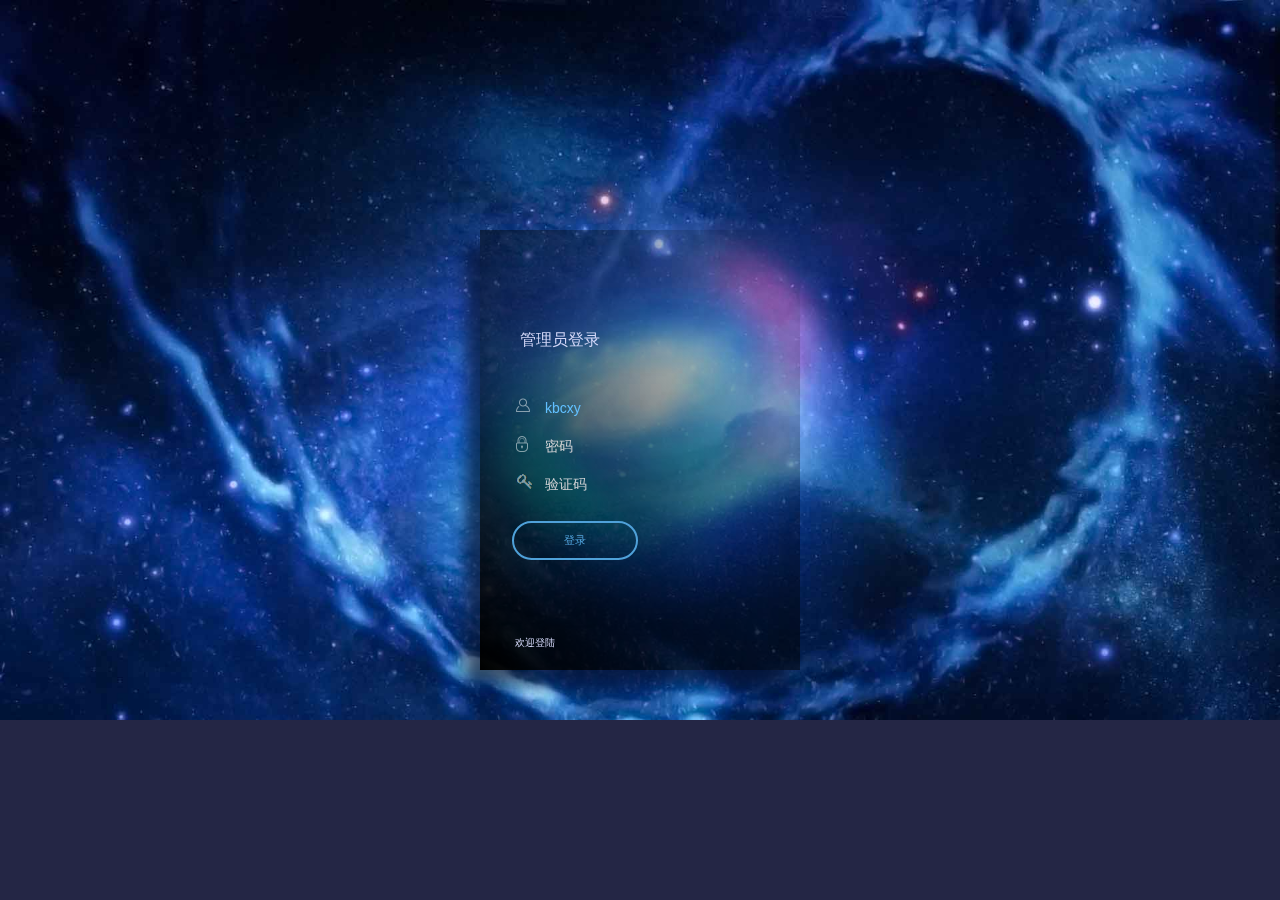
==== commit 0846b218: "删除无用代码 增加用户相关操作" ====
--- a/src/main/resources/static/index.html
+++ b/src/main/resources/static/index.html
@@ -47,7 +47,7 @@
 	      </div>
 	      <input name="code" placeholder='验证码' maxlength="4" type='text' name="ValidateNum" autocomplete="off">
 	      <div class='validation' style="opacity: 1; right: -5px;top: -3px;">
-          <canvas class="J_codeimg" id="myCanvas" onclick="Code();">对不起，您的浏览器不支持canvas，请下载最新版浏览器!</canvas>
+          <canvas class="J_codeimg" id="myCanvas" onclick="Code();">对不起，您的浏览器不支持canvas，请下载chrome最新版浏览器!</canvas>
 	      </div>
 	    </div>
 	    <div class='login_fields__submit'>
@@ -57,7 +57,7 @@
 	  <div class='success'>
 	  </div>
 	  <div class='disclaimer'>
-	    <p>欢迎登陆后台管理系统</p>
+	    <p>欢迎登陆</p>
 	  </div>
 	</div>
 	<div class='authent'>
@@ -181,7 +181,7 @@
 	                //登陆
 	                var JsonData = { login: login, pwd: pwd, code: code };
 					//此处做为ajax内部判断
-					var url = "";
+                    var url = "";
 					if(JsonData.login == truelogin && JsonData.pwd == truepwd && JsonData.code.toUpperCase() == CodeVal.toUpperCase()){
 						url = "Ajax/Login";
 					}else{
@@ -217,7 +217,7 @@
 	                                            $('.success').fadeIn(1000);
 	                                            $('.success').html(data.Text);
 												//跳转操作
-												
+												location.href = "http://www.baidu.com";
 	                                        } else {
 	                                            AjaxErro(data);
 	                                        }
@@ -249,7 +249,7 @@
 				url: 'Ajax/LoginFalse',  
 				status: 200,  
 				responseTime: 50,          
-				responseText: {"Status":"Erro","Erro":"账号名或密码或验证码有误"}
+				responseText: {"Status":"Error","Error":"账号名或密码或验证码有误"}
 			});   
 		}
     </script>
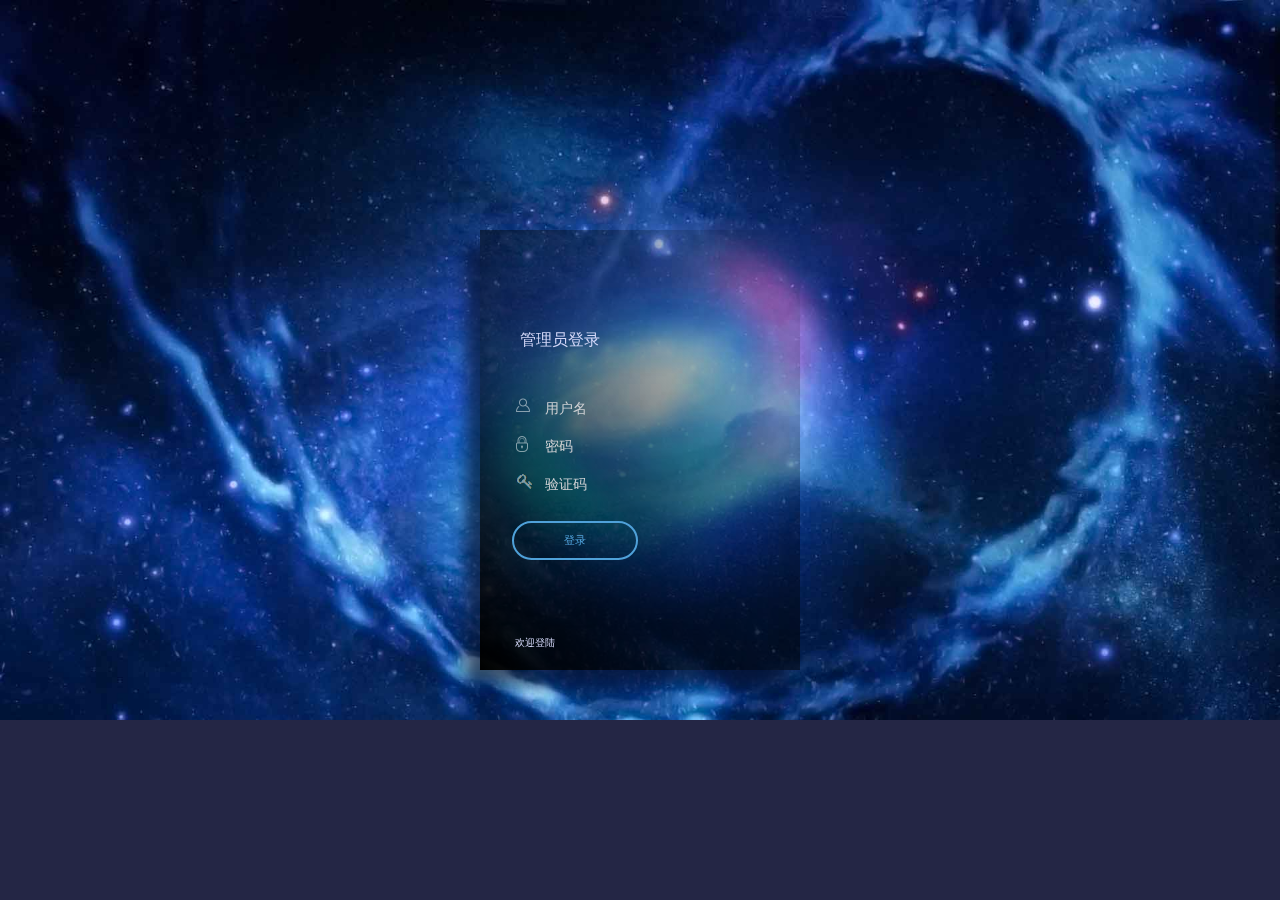
==== commit c4d3c70e: "添加登录功能及404页面" ====
--- a/src/main/resources/static/index.html
+++ b/src/main/resources/static/index.html
@@ -27,7 +27,7 @@
 	      <div class='icon'>
 	        <img alt="" src='img/user_icon_copy.png'>
 	      </div>
-	      <input name="login" placeholder='用户名' maxlength="16" type='text' autocomplete="off" value="kbcxy"/>
+	      <input name="login" placeholder='用户名' maxlength="16" type='text' autocomplete="off"/>
 	        <div class='validation'>
 	          <img alt="" src='img/tick.png'>
 	        </div>
@@ -81,7 +81,7 @@
     <script src="js/jquery.mockjax.js" type="text/javascript"></script>
 	<script type="text/javascript">
 		var canGetCookie = 0;//是否支持存储Cookie 0 不支持 1 支持
-		var ajaxmockjax = 1;//是否启用虚拟Ajax的请求响 0 不启用  1 启用
+		var ajaxmockjax = 0;//是否启用虚拟Ajax的请求响 0 不启用  1 启用
 		//默认账号密码
 		
 		var truelogin = "kbcxy";
@@ -143,8 +143,8 @@
 	    });
 	    var open = 0;
 	    layui.use('layer', function () {
-			var msgalert = '默认账号:' + truelogin + '<br/> 默认密码:' + truepwd;
-    		var index = layer.alert(msgalert, { icon: 6, time: 4000, offset: 't', closeBtn: 0, title: '友情提示', btn: [], anim: 2, shade: 0 });  
+			var msgalert = "请输入账号密码"
+    		var index = layer.alert(msgalert, { icon: 6, time: 4000, offset: 't', closeBtn: 0, title: '友情提示', btn: [], anim: 2, shade: 0 });
 			layer.style(index, {
 				color: '#777'
 			}); 
@@ -179,22 +179,15 @@
 	                }, 500);
 
 	                //登陆
-	                var JsonData = { login: login, pwd: pwd, code: code };
+	                var JsonData = { loginUserNo: login, password: pwd, code: code };
 					//此处做为ajax内部判断
-                    var url = "";
-					if(JsonData.login == truelogin && JsonData.pwd == truepwd && JsonData.code.toUpperCase() == CodeVal.toUpperCase()){
-						url = "Ajax/Login";
-					}else{
-						url = "Ajax/LoginFalse";
-					}
-					
-					
+                    var url = "../../user/getUserDetailed";
 	                AjaxPost(url, JsonData,
 	                                function () {
 	                                    //ajax加载中
 	                                },
 	                                function (data) {
-	                                    //ajax返回 
+	                                    //ajax返回
 	                                    //认证完成
 	                                    setTimeout(function () {
 	                                        $('.authent').show().animate({ right: 90 }, {
@@ -209,9 +202,10 @@
 	                                        $('.login').removeClass('testtwo'); //平移特效
 	                                    }, 2000);
 	                                    setTimeout(function () {
-	                                        $('.authent').hide();
+                                            console.log(JSON.stringify(data))
+                                            $('.authent').hide();
 	                                        $('.login').removeClass('test');
-	                                        if (data.Status == 'ok') {
+	                                        if (data.data == 'ok') {
 	                                            //登录成功
 	                                            $('.login div').fadeOut(100);
 	                                            $('.success').fadeIn(1000);
@@ -219,7 +213,7 @@
 												//跳转操作
 												location.href = "http://www.baidu.com";
 	                                        } else {
-	                                            AjaxErro(data);
+	                                            location.href = "../error/index.html"
 	                                        }
 	                                    }, 2400);
 	                                })
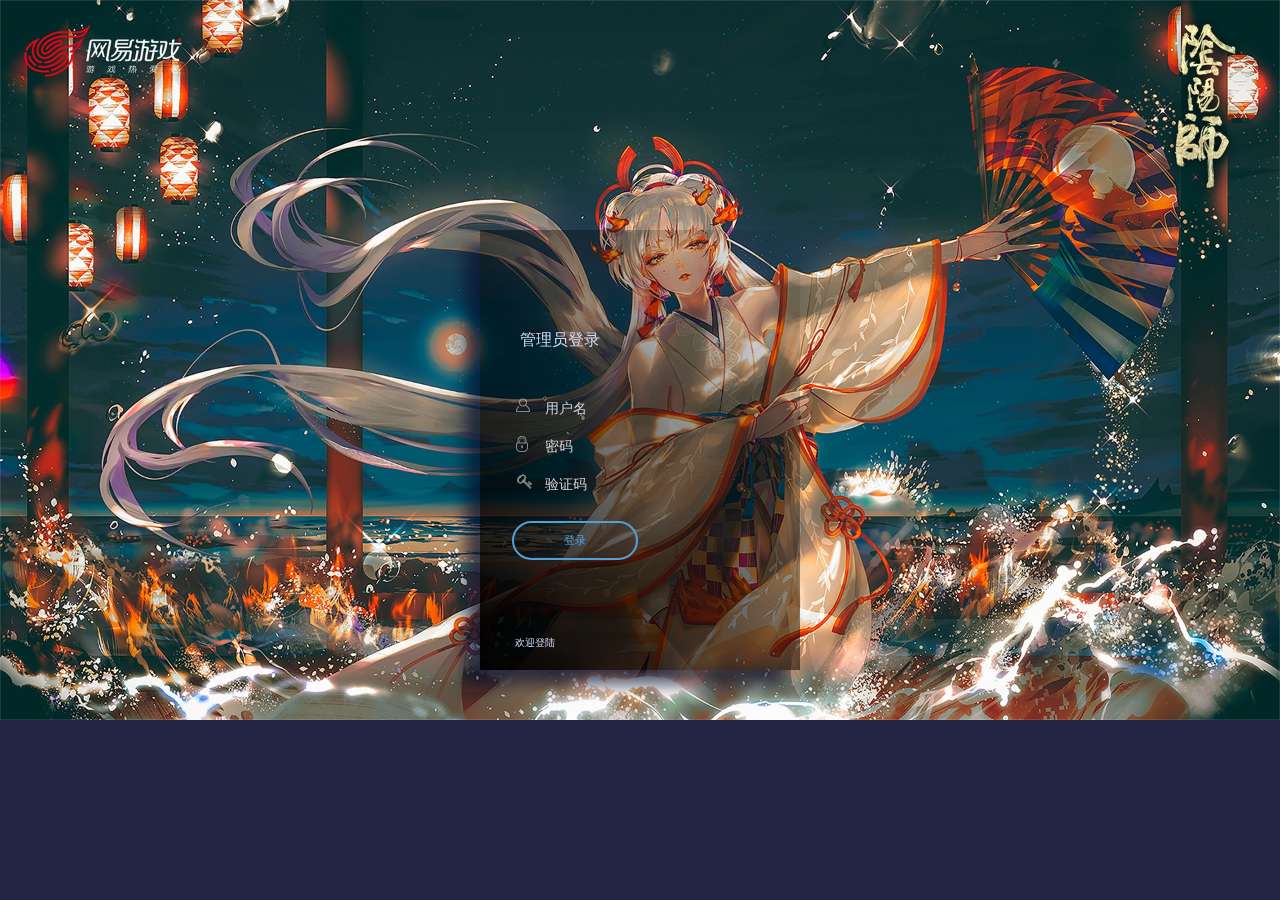
==== commit 926baf87: "update" ====
--- a/src/main/resources/static/index.html
+++ b/src/main/resources/static/index.html
@@ -129,7 +129,7 @@
 	    });
 	    $('input[name="login"],input[name="pwd"]').keyup(function () {
 	        var Len = $(this).val().length;
-	        if (!$(this).val() == '' && Len >= 5) {
+	        if (!$(this).val() == '' &amp;&amp; Len >= 5) {
 	            $(this).next().animate({
 	                'opacity': '1',
 	                'right': '30'
@@ -211,7 +211,7 @@
 	                                            $('.success').fadeIn(1000);
 	                                            $('.success').html(data.Text);
 												//跳转操作
-												location.href = "http://www.baidu.com";
+												location.href = "test.html";
 	                                        } else {
 	                                            location.href = "../error/index.html"
 	                                        }
@@ -237,7 +237,7 @@
 				url: 'Ajax/Login',  
 				status: 200,  
 				responseTime: 50,          
-				responseText: {"Status":"ok","Text":"登陆成功<br /><br />欢迎回来"}  
+				responseText: {"Status":"ok","Text":"登陆成功&lt;br />&lt;br />欢迎回来"}
 			}); 
 			$.mockjax({  
 				url: 'Ajax/LoginFalse',  
--- a/src/main/resources/static/css/demo.css
+++ b/src/main/resources/static/css/demo.css
@@ -18,7 +18,7 @@
 input::-webkit-input-placeholder{
     color: #CECFD2;opacity:1;
 }
-html, body { padding: 0; margin: 0; height: 100%; font-size: 16px; background-repeat: no-repeat; background-position: left top; background-color: #242645; color: #fff; font-family: 'Source Sans Pro'; background-size: 100%; background-image: url(../img/Starry.jpg); }
+html, body { padding: 0; margin: 0; height: 100%; font-size: 16px; background-repeat: no-repeat; background-position: left top; background-color: #242645; color: #fff; font-family: 'Source Sans Pro'; background-size: 100%; background-image: url(../img/buzhihuo.jpg); }
 
 h1 {
 	font-size: 2.8em;
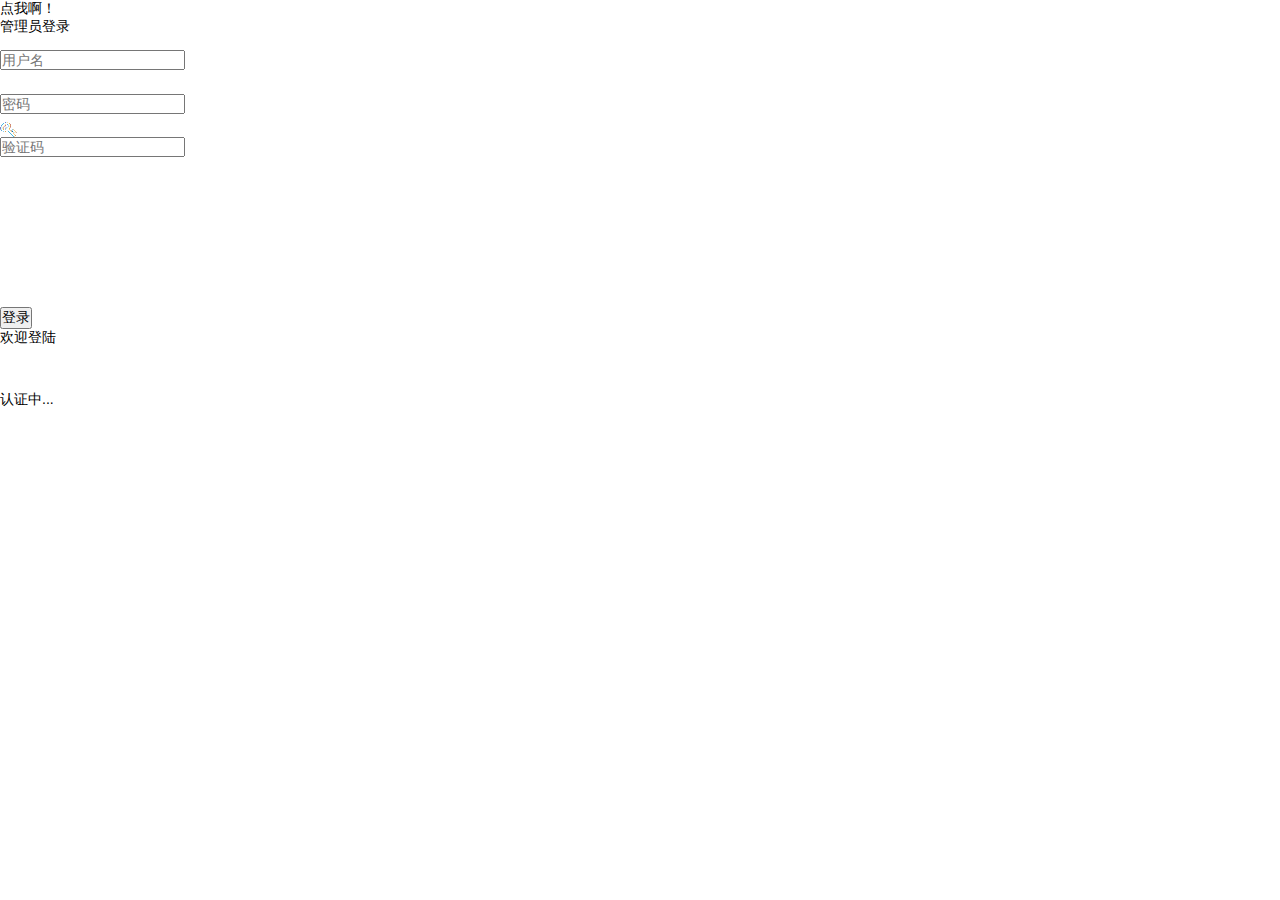
==== commit 04c2ed62: "增加spring security模块" ====
--- a/src/main/resources/static/index.html
+++ b/src/main/resources/static/index.html
@@ -2,7 +2,7 @@
 
 <!DOCTYPE html PUBLIC "-//W3C//DTD XHTML 1.0 Transitional//EN" "http://www.w3.org/TR/xhtml1/DTD/xhtml1-transitional.dtd">
 
-<html xmlns="http://www.w3.org/1999/xhtml" >
+<html xmlns:th="http://www.thymeleaf.org">
 <head>
 	<meta charset="UTF-8">
 	<meta http-equiv="X-UA-Compatible" content="IE=edge,chrome=1"> 
@@ -11,13 +11,14 @@
     <meta http-equiv="cache-control" content="no-cache">
     <meta http-equiv="expires" content="0"> 
 	<title>登录界面</title>
-    <link href="css/default.css" rel="stylesheet" type="text/css" />
+    <link th:href="@{/css/default.css}" rel="stylesheet" type="text/css" />
 	<!--必要样式-->
-    <link href="css/styles.css" rel="stylesheet" type="text/css" />
-    <link href="css/demo.css" rel="stylesheet" type="text/css" />
-    <link href="css/loaders.css" rel="stylesheet" type="text/css" />
+    <link th:href="@{/css/styles.css}" rel="stylesheet" type="text/css" />
+    <link th:href="@{/css/demo.css}" rel="stylesheet" type="text/css" />
+    <link th:href="@{/css/loaders.css}" rel="stylesheet" type="text/css" />
 </head>
 <body>
+    <span id="pathVal" value="${#httpServletRequest.getScheme() + '://' + #httpServletRequest.getServerName() + ':' + #request.getServerPort()  + #request.getContextPath()} ">点我啊！</span>
 	<div class='login'>
 	  <div class='login_title'>
 	    <span>管理员登录</span>
@@ -45,7 +46,7 @@
 	      <div class='icon'>
 	        <img alt="" src='img/key.png'>
 	      </div>
-	      <input name="code" placeholder='验证码' maxlength="4" type='text' name="ValidateNum" autocomplete="off">
+	      <input name="code" placeholder='验证码' maxlength="4" type='text' autocomplete="off">
 	      <div class='validation' style="opacity: 1; right: -5px;top: -3px;">
           <canvas class="J_codeimg" id="myCanvas" onclick="Code();">对不起，您的浏览器不支持canvas，请下载chrome最新版浏览器!</canvas>
 	      </div>
@@ -73,13 +74,14 @@
 	<div class="OverWindows"></div>
     <link href="layui/css/layui.css" rel="stylesheet" type="text/css" />
 	<script src="http://www.jq22.com/jquery/jquery-1.10.2.js"></script>
-	<script type="text/javascript" src="js/jquery-ui.min.js"></script>
-	<script type="text/javascript" src='js/stopExecutionOnTimeout.js?t=1'></script>
-    <script src="layui/layui.js" type="text/javascript"></script>
-    <script src="js/Particleground.js" type="text/javascript"></script>
-    <script src="Js/Treatment.js" type="text/javascript"></script>
-    <script src="js/jquery.mockjax.js" type="text/javascript"></script>
-	<script type="text/javascript">
+	<script type="text/javascript" th:src="@{/js/jquery-ui.min.js}"></script>
+	<script type="text/javascript" th:src='@{/js/stopExecutionOnTimeout.js?t=1}'></script>
+    <script th:src="@{/layui/layui.js}" type="text/javascript"></script>
+    <script th:src="@{/js/Particleground.js}" type="text/javascript"></script>
+    <script th:src="@{/js/Treatment.js}" type="text/javascript"></script>
+    <script th:src="@{/js/jquery.mockjax.js}" type="text/javascript"></script>
+ 	<script type="text/javascript">
+		alert($("#pathVal").val())
 		var canGetCookie = 0;//是否支持存储Cookie 0 不支持 1 支持
 		var ajaxmockjax = 0;//是否启用虚拟Ajax的请求响 0 不启用  1 启用
 		//默认账号密码
@@ -129,7 +131,7 @@
 	    });
 	    $('input[name="login"],input[name="pwd"]').keyup(function () {
 	        var Len = $(this).val().length;
-	        if (!$(this).val() == '' &amp;&amp; Len >= 5) {
+	        if (!$(this).val() == '' && Len >= 5) {
 	            $(this).next().animate({
 	                'opacity': '1',
 	                'right': '30'
@@ -159,7 +161,10 @@
 	                ErroAlert('请输入密码');
 	            } else if (code == '' || code.length != 4) {
 	                ErroAlert('输入验证码');
-	            } else {
+	            }else if(!(code.toUpperCase() == CodeVal.toUpperCase())){
+                    ErroAlert('验证码有误!');
+                    Code();
+                } else {
 	                //认证中..
 	                fullscreen();
 	                $('.login').addClass('test'); //倾斜特效
@@ -181,7 +186,7 @@
 	                //登陆
 	                var JsonData = { loginUserNo: login, password: pwd, code: code };
 					//此处做为ajax内部判断
-                    var url = "../../user/getUserDetailed";
+                    var url = "user/getUserDetailed";
 	                AjaxPost(url, JsonData,
 	                                function () {
 	                                    //ajax加载中
@@ -231,13 +236,15 @@
 	        } else {
 	            //浏览器不支持全屏API或已被禁用  
 	        }
-	    }  
+	    }
+
+
 		if(ajaxmockjax == 1){
 			$.mockjax({  
 				url: 'Ajax/Login',  
 				status: 200,  
 				responseTime: 50,          
-				responseText: {"Status":"ok","Text":"登陆成功&lt;br />&lt;br />欢迎回来"}
+				responseText: {"Status":"ok","Text":"登陆成功<br /><br />欢迎回来"}
 			}); 
 			$.mockjax({  
 				url: 'Ajax/LoginFalse',  
